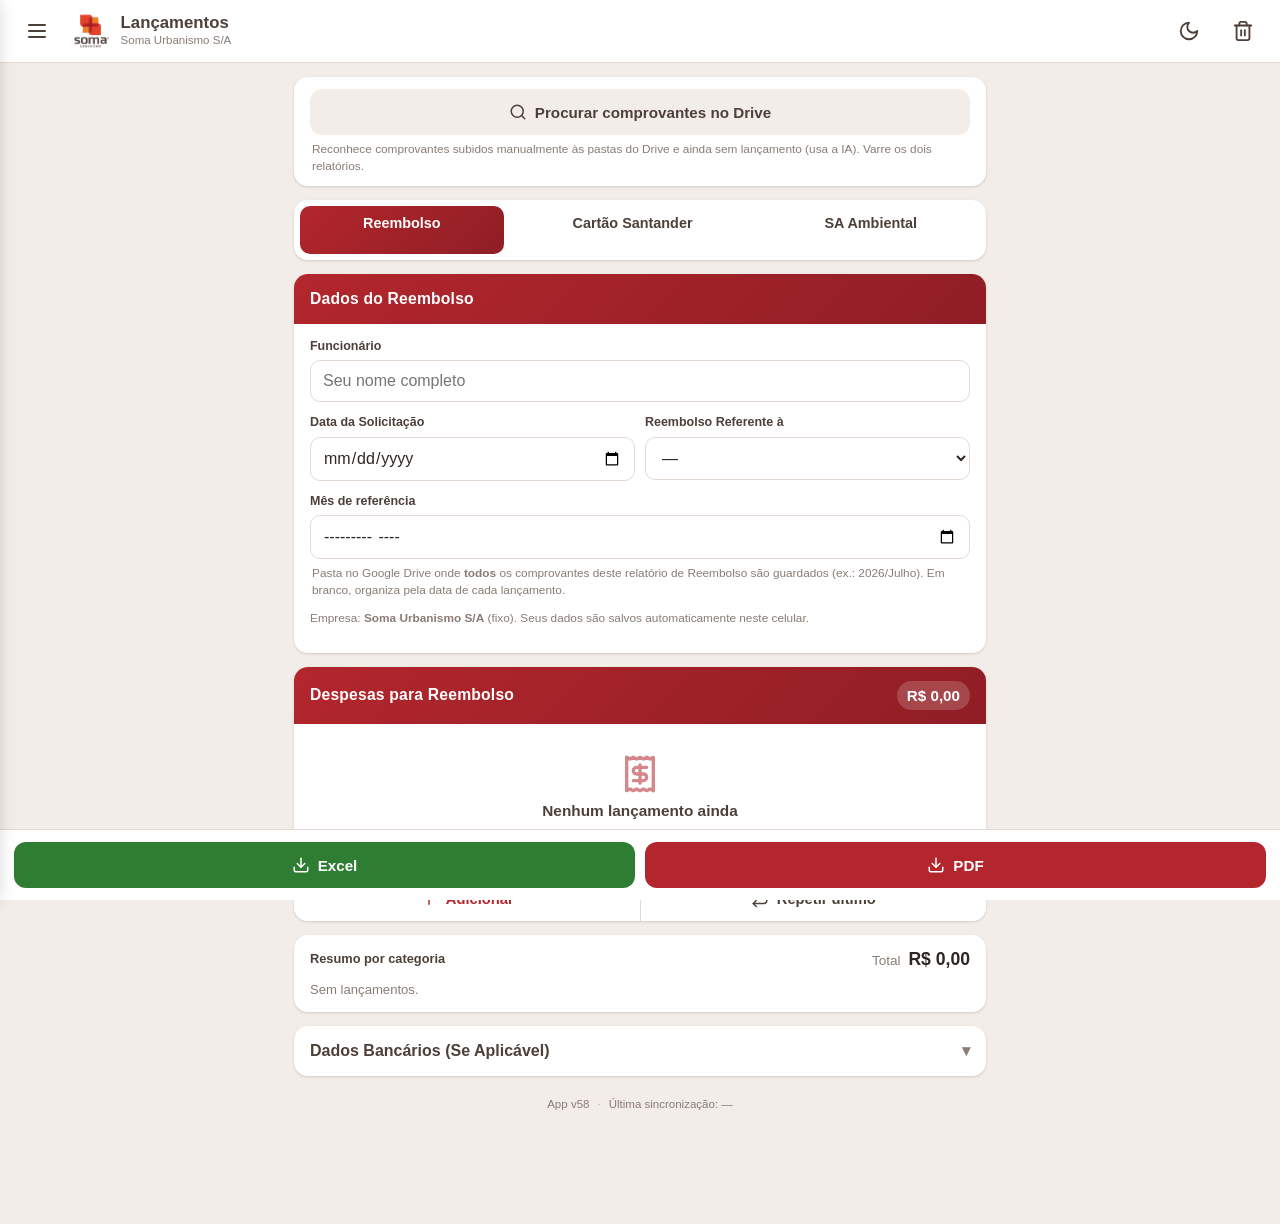
==== index.html @ d397355d "Drive: escolher a pasta de cada relatorio pelo Google Picker. Cache v58 Cada relatorio ganha um bota" ====
<!DOCTYPE html>
<html lang="pt-BR">
<head>
  <meta charset="UTF-8" />
  <meta name="viewport" content="width=device-width, initial-scale=1, viewport-fit=cover, maximum-scale=1" />
  <meta name="theme-color" content="#b3262d" />
  <meta name="apple-mobile-web-app-capable" content="yes" />
  <meta name="apple-mobile-web-app-status-bar-style" content="black-translucent" />
  <meta name="apple-mobile-web-app-title" content="Despesas" />
  <link rel="manifest" href="manifest.webmanifest" />
  <link rel="icon" href="icons/icon-192.png" />
  <link rel="apple-touch-icon" href="icons/icon-192.png" />
  <script>
    /* aplica o tema o quanto antes para evitar "flash" de tela clara */
    (function () {
      try {
        var p = localStorage.getItem('despesas-soma-theme-v1');
        var dark = p ? p === 'dark' : (window.matchMedia && matchMedia('(prefers-color-scheme: dark)').matches);
        document.documentElement.setAttribute('data-theme', dark ? 'dark' : 'light');
      } catch (e) {}
    })();
  </script>
  <link rel="stylesheet" href="styles.css" />
  <title>Lançamentos de Despesas — Soma</title>
</head>
<body>
  <!-- Menu lateral -->
  <div class="drawer-backdrop" id="drawer-backdrop"></div>
  <aside class="drawer" id="drawer" aria-label="Menu de navegação">
    <div class="drawer-head">
      <img src="assets/soma-logo.png" class="drawer-logo" alt="Soma Urbanismo" />
      <div class="drawer-greet">Olá,<br><b>Murilo Rosella</b></div>
    </div>
    <nav class="drawer-nav">
      <button class="nav-item active" data-view="lancamentos"><span class="nav-ic" data-icon="receipt" data-size="22"></span> Lançamentos</button>
      <button class="nav-item" data-view="relatorios"><span class="nav-ic" data-icon="calendar" data-size="22"></span> Relatórios mensais</button>
      <button class="nav-item" data-view="config"><span class="nav-ic" data-icon="settings" data-size="22"></span> Configurações</button>
    </nav>
    <div class="drawer-foot">Despesas para Reembolso<br><span id="ft-version2"></span></div>
  </aside>

  <header class="app-header">
    <button class="icon-btn menu-toggle" id="menu-toggle" title="Menu" aria-label="Abrir menu" data-icon="menu" data-size="24"></button>
    <img src="assets/soma-logo.png" alt="Soma Urbanismo" />
    <div>
      <div class="title" id="header-title">Lançamentos</div>
      <div class="sub">Soma Urbanismo S/A</div>
    </div>
    <div class="spacer"></div>
    <button class="icon-btn" id="theme-toggle" title="Tema claro/escuro" aria-label="Alternar tema"></button>
    <button class="icon-btn sync-ind" id="sync-ind" title="Sincronização" aria-label="Status de sincronização" style="display:none"></button>
    <button class="icon-btn" id="btn-new-month" title="Novo mês / arquivar" aria-label="Novo mês" data-icon="trash-2" data-size="22"></button>
  </header>

  <main>
    <!-- ===================== TELA: LANÇAMENTOS ===================== -->
    <section class="view" id="view-lancamentos">
      <!-- Comprovantes do Drive sem lançamento (revisar) -->
      <section class="card" id="pending-card" style="display:none">
        <div class="card-head"><h2>Lançamentos pendentes (Drive) <span class="exp-count" id="pending-count"></span></h2></div>
        <div class="card-body">
          <p class="hint" style="margin-top:0">Comprovantes encontrados na sua pasta do Drive que ainda não têm lançamento. Toque em <b>Preencher</b> para completar os dados.</p>
          <ul class="pending-list" id="pending-list"></ul>
        </div>
      </section>
      <!-- Ação global: varre as DUAS raízes do Drive -->
      <section class="card global-scan">
        <div class="card-body">
          <button class="btn btn-ghost" id="gd-scan-main" type="button" style="width:100%"><span class="bic" data-icon="search" data-size="18"></span> Procurar comprovantes no Drive</button>
          <p class="hint" style="margin:6px 2px 0">Reconhece comprovantes subidos manualmente às pastas do Drive e ainda sem lançamento (usa a IA). Varre os dois relatórios.</p>
        </div>
      </section>

      <!-- Seletor de relatório (abas) — uma por módulo (js/modules.js) -->
      <div class="report-tabs" role="tablist" aria-label="Relatório">
        <button class="rtab active" id="rtab-reembolso" data-tab="reembolso" role="tab" aria-selected="true">
          <span class="rtab-lbl">Reembolso</span><span class="rtab-badge" id="rtab-badge-reembolso"></span>
        </button>
        <button class="rtab" id="rtab-alelo" data-tab="alelo" role="tab" aria-selected="false">
          <span class="rtab-lbl">Cartão Santander</span><span class="rtab-badge" id="rtab-badge-alelo"></span>
        </button>
        <button class="rtab" id="rtab-sagestao" data-tab="sagestao" role="tab" aria-selected="false">
          <span class="rtab-lbl">SA Ambiental</span><span class="rtab-badge" id="rtab-badge-sagestao"></span>
        </button>
      </div>

      <!-- ===== Painel: REEMBOLSO (Soma Urbanismo S/A) ===== -->
      <div class="report-panel active" id="tab-reembolso" data-panel="reembolso" role="tabpanel">
        <section class="card mod-card">
          <div class="card-head"><h2>Dados do Reembolso</h2></div>
          <div class="card-body">
            <div class="field">
              <label for="funcionario-reembolso">Funcionário</label>
              <input type="text" id="funcionario-reembolso" placeholder="Seu nome completo" autocomplete="name" />
            </div>
            <div class="row2">
              <div class="field">
                <label for="dataSolicitacao-reembolso">Data da Solicitação</label>
                <input type="date" id="dataSolicitacao-reembolso" />
              </div>
              <div class="field">
                <label for="referente-reembolso">Reembolso Referente à</label>
                <select id="referente-reembolso">
                  <option value="">—</option>
                  <option>Cursos e Treinamentos</option>
                  <option>Demandas operacionais</option>
                </select>
              </div>
            </div>
            <div class="field">
              <label for="reportMonth-reembolso">Mês de referência</label>
              <input type="month" id="reportMonth-reembolso" />
              <p class="hint" style="margin:6px 2px 0">Pasta no Google Drive onde <b>todos</b> os comprovantes deste relatório de Reembolso são guardados (ex.: 2026/Julho). Em branco, organiza pela data de cada lançamento.</p>
            </div>
            <p class="hint">Empresa: <b>Soma Urbanismo S/A</b> (fixo). Seus dados são salvos automaticamente neste celular.</p>
          </div>
        </section>

        <section class="card">
          <div class="card-head">
            <h2>Despesas para Reembolso</h2>
            <span class="sum" id="sum-reembolso">R$ 0,00</span>
          </div>
          <ul class="entries" id="list-reembolso"></ul>
          <div class="add-row">
            <button class="add-btn" data-add="reembolso"><span class="bic" data-icon="plus" data-size="18"></span> Adicionar</button>
            <button class="add-btn repeat" data-repeat="reembolso"><span class="bic" data-icon="repeat" data-size="18"></span> Repetir último</button>
          </div>
        </section>

        <section class="card report-summary">
          <div class="card-body">
            <div class="rs-head"><span class="rs-title">Resumo por categoria</span><span class="rs-total">Total <b id="tot-reembolso">R$ 0,00</b></span></div>
            <div class="cat-summary" id="cat-summary-reembolso"></div>
          </div>
        </section>

        <details class="card" id="bank-card-reembolso">
          <summary>Dados Bancários (Se Aplicável) <span class="chev">▾</span></summary>
          <div class="card-body">
            <div class="field">
              <label for="bk-nome-reembolso">Nome</label>
              <input type="text" id="bk-nome-reembolso" autocomplete="name" />
            </div>
            <div class="row2">
              <div class="field">
                <label for="bk-cpf-reembolso">CPF</label>
                <input type="text" id="bk-cpf-reembolso" inputmode="numeric" />
              </div>
              <div class="field">
                <label for="bk-banco-reembolso">Banco</label>
                <input type="text" id="bk-banco-reembolso" />
              </div>
            </div>
            <div class="row2">
              <div class="field">
                <label for="bk-agencia-reembolso">Agência</label>
                <input type="text" id="bk-agencia-reembolso" inputmode="numeric" />
              </div>
              <div class="field">
                <label for="bk-conta-reembolso">Conta</label>
                <input type="text" id="bk-conta-reembolso" inputmode="numeric" />
              </div>
            </div>
            <div class="field">
              <label for="bk-pix-reembolso">Chave Pix</label>
              <input type="text" id="bk-pix-reembolso" />
            </div>
            <button class="btn btn-excel" id="bk-copy-reembolso" type="button">Copiar dados bancários</button>
            <p class="hint">Preencha caso haja despesas reembolsáveis (recebimento via conta/Pix).</p>
          </div>
        </details>
      </div>

      <!-- ===== Painel: CARTÃO SANTANDER ===== -->
      <div class="report-panel" id="tab-alelo" data-panel="alelo" role="tabpanel">
        <section class="card mod-card">
          <div class="card-head"><h2>Prestação de Contas — Cartão Santander</h2></div>
          <div class="card-body">
            <div class="ro-grid">
              <div class="ro-field"><span class="ro-label">Nome</span><span class="ro-val" id="sant-nome-alelo">—</span></div>
              <div class="ro-field"><span class="ro-label">Cargo</span><span class="ro-val" id="sant-cargo-alelo">—</span></div>
              <div class="ro-field"><span class="ro-label">Data de Entrega</span><span class="ro-val" id="sant-entrega-alelo">—</span></div>
            </div>
            <div class="row2" style="margin-top:10px">
              <div class="field">
                <label for="sant-periodo-inicio-alelo">Período Prestação — início</label>
                <input type="date" id="sant-periodo-inicio-alelo" />
              </div>
              <div class="field">
                <label for="sant-periodo-fim-alelo">Período Prestação — fim</label>
                <input type="date" id="sant-periodo-fim-alelo" />
              </div>
            </div>
            <p class="hint" style="margin:10px 2px 0">Nome e Cargo são fixos; Data de Entrega é preenchida automaticamente. Escolha o início e o fim do Período de Prestação.</p>
            <div class="field" style="margin-top:10px">
              <label for="reportMonth-alelo">Mês de referência</label>
              <input type="month" id="reportMonth-alelo" />
              <p class="hint" style="margin:6px 2px 0">Pasta no Google Drive onde <b>todos</b> os comprovantes do Cartão Santander são guardados. Em branco, organiza pela data de cada lançamento.</p>
            </div>
          </div>
        </section>

        <section class="card">
          <div class="card-head">
            <h2>Despesas Cartão Santander - Soma</h2>
            <span class="sum" id="sum-alelo">R$ 0,00</span>
          </div>
          <ul class="entries" id="list-alelo"></ul>
          <div class="add-row">
            <button class="add-btn" data-add="alelo"><span class="bic" data-icon="plus" data-size="18"></span> Adicionar</button>
            <button class="add-btn repeat" data-repeat="alelo"><span class="bic" data-icon="repeat" data-size="18"></span> Repetir último</button>
          </div>
        </section>

        <section class="card report-summary">
          <div class="card-body">
            <div class="rs-head"><span class="rs-title">Resumo por categoria</span><span class="rs-total">Total <b id="tot-alelo">R$ 0,00</b></span></div>
            <div class="cat-summary" id="cat-summary-alelo"></div>
          </div>
        </section>
      </div>

      <!-- ===== Painel: SA AMBIENTAL (SA Gestão de Serviços Especializados S/A) ===== -->
      <div class="report-panel" id="tab-sagestao" data-panel="sagestao" role="tabpanel">
        <section class="card mod-card">
          <div class="card-head"><h2>Dados do Reembolso — SA Ambiental</h2></div>
          <div class="card-body">
            <div class="field">
              <label for="funcionario-sagestao">Funcionário</label>
              <input type="text" id="funcionario-sagestao" placeholder="Seu nome completo" autocomplete="name" />
            </div>
            <div class="row2">
              <div class="field">
                <label for="dataSolicitacao-sagestao">Data da Solicitação</label>
                <input type="date" id="dataSolicitacao-sagestao" />
              </div>
              <div class="field">
                <label for="referente-sagestao">Reembolso Referente à</label>
                <select id="referente-sagestao">
                  <option value="">—</option>
                  <option>Cursos e Treinamentos</option>
                  <option>Demandas operacionais</option>
                </select>
              </div>
            </div>
            <div class="field">
              <label for="reportMonth-sagestao">Mês de referência</label>
              <input type="month" id="reportMonth-sagestao" />
              <p class="hint" style="margin:6px 2px 0">Pasta no Google Drive onde <b>todos</b> os comprovantes da SA Ambiental são guardados (pasta separada das outras). Em branco, organiza pela data de cada lançamento.</p>
            </div>
            <p class="hint">Empresa: <b>SA Gestão de Serviços Especializados S/A</b> (fixo).</p>
          </div>
        </section>

        <section class="card">
          <div class="card-head">
            <h2>Despesas SA Ambiental</h2>
            <span class="sum" id="sum-sagestao">R$ 0,00</span>
          </div>
          <ul class="entries" id="list-sagestao"></ul>
          <div class="add-row">
            <button class="add-btn" data-add="sagestao"><span class="bic" data-icon="plus" data-size="18"></span> Adicionar</button>
            <button class="add-btn repeat" data-repeat="sagestao"><span class="bic" data-icon="repeat" data-size="18"></span> Repetir último</button>
          </div>
        </section>

        <section class="card report-summary">
          <div class="card-body">
            <div class="rs-head"><span class="rs-title">Resumo por categoria</span><span class="rs-total">Total <b id="tot-sagestao">R$ 0,00</b></span></div>
            <div class="cat-summary" id="cat-summary-sagestao"></div>
          </div>
        </section>

        <details class="card" id="bank-card-sagestao">
          <summary>Dados Bancários (Se Aplicável) <span class="chev">▾</span></summary>
          <div class="card-body">
            <div class="field">
              <label for="bk-nome-sagestao">Nome</label>
              <input type="text" id="bk-nome-sagestao" autocomplete="name" />
            </div>
            <div class="row2">
              <div class="field">
                <label for="bk-cpf-sagestao">CPF</label>
                <input type="text" id="bk-cpf-sagestao" inputmode="numeric" />
              </div>
              <div class="field">
                <label for="bk-banco-sagestao">Banco</label>
                <input type="text" id="bk-banco-sagestao" />
              </div>
            </div>
            <div class="row2">
              <div class="field">
                <label for="bk-agencia-sagestao">Agência</label>
                <input type="text" id="bk-agencia-sagestao" inputmode="numeric" />
              </div>
              <div class="field">
                <label for="bk-conta-sagestao">Conta</label>
                <input type="text" id="bk-conta-sagestao" inputmode="numeric" />
              </div>
            </div>
            <div class="field">
              <label for="bk-pix-sagestao">Chave Pix</label>
              <input type="text" id="bk-pix-sagestao" />
            </div>
            <button class="btn btn-excel" id="bk-copy-sagestao" type="button">Copiar dados bancários</button>
            <p class="hint">Preencha caso haja despesas reembolsáveis (recebimento via conta/Pix).</p>
          </div>
        </details>
      </div>
    </section>

    <!-- ===================== TELA: RELATÓRIOS MENSAIS ===================== -->
    <section class="view" id="view-relatorios" hidden>
      <h2 class="view-title">Relatórios mensais</h2>
      <p class="hint" style="margin:0 4px 14px">Meses arquivados ao iniciar um novo mês. Navegue por ano,
        reabra para editar ou reexporte o relatório (Excel/PDF).</p>

      <!-- Seletor por tipo de relatório (classes próprias .htab/.hist-panel) -->
      <div class="report-tabs" role="tablist" aria-label="Tipo de relatório">
        <button class="htab active" data-htab="reembolso" role="tab" aria-selected="true">Reembolso</button>
        <button class="htab" data-htab="alelo" role="tab" aria-selected="false">Cartão Santander</button>
        <button class="htab" data-htab="sagestao" role="tab" aria-selected="false">SA Ambiental</button>
      </div>

      <div class="hist-panel active" id="hist-tab-reembolso" data-hpanel="reembolso" role="tabpanel">
        <p class="empty-list" id="reports-empty-reembolso">Nenhum relatório de reembolso arquivado ainda.</p>
        <div id="reports-tree-reembolso"></div>
      </div>
      <div class="hist-panel" id="hist-tab-alelo" data-hpanel="alelo" role="tabpanel">
        <p class="empty-list" id="reports-empty-alelo">Nenhum relatório do Cartão Santander arquivado ainda.</p>
        <div id="reports-tree-alelo"></div>
      </div>
      <div class="hist-panel" id="hist-tab-sagestao" data-hpanel="sagestao" role="tabpanel">
        <p class="empty-list" id="reports-empty-sagestao">Nenhum relatório da SA Ambiental arquivado ainda.</p>
        <div id="reports-tree-sagestao"></div>
      </div>
    </section>

    <!-- ===================== TELA: CONFIGURAÇÕES ===================== -->
    <section class="view" id="view-config" hidden>
      <h2 class="view-title">Configurações</h2>

      <!-- Sincronização -->
      <section class="card">
        <div class="card-head"><h2>Sincronização entre dispositivos</h2></div>
        <div class="card-body">
          <p class="hint" style="margin-top:0">
            Sincroniza seus lançamentos com um repositório <b>privado</b> no GitHub,
            para abrir os mesmos dados no celular e no computador.
          </p>
          <div class="field">
            <label for="sy-repo">Repositório privado (usuário/repo)</label>
            <input type="text" id="sy-repo" placeholder="Ex.: MRosella/Despesas-Soma-Dados" autocapitalize="off" autocomplete="off" spellcheck="false" />
          </div>
          <div class="field">
            <label for="sy-token">Token de acesso (fine-grained)</label>
            <input type="password" id="sy-token" placeholder="github_pat_..." autocomplete="off" />
            <p class="hint">O token fica salvo apenas neste aparelho. Use um token
              fine-grained com permissão de <b>Contents: Read and write</b> só nesse repositório.</p>
          </div>
          <div class="sync-actions">
            <button class="btn btn-ghost" id="sy-test" type="button">Conectar</button>
            <button class="btn btn-excel" id="sy-now" type="button">Sincronizar agora</button>
          </div>
          <p class="sync-status" id="sy-status">Não configurado.</p>
          <button class="btn btn-danger-text" id="sy-clear" type="button" style="padding:8px 0">Desconectar / apagar token deste aparelho</button>
        </div>
      </section>

      <!-- Segurança (bloqueio) -->
      <section class="card">
        <div class="card-head"><h2>Bloqueio do app</h2></div>
        <div class="card-body">
          <p class="hint" style="margin-top:0">Protege seus dados (CPF, conta, token) caso o aparelho
            seja perdido. Pede autenticação ao abrir o app.</p>
          <button class="btn btn-ghost" id="sec-bio" type="button" style="width:100%">Ativar biometria</button>
          <div class="field" style="margin-top:12px">
            <label for="sec-pin">PIN (4 a 12 dígitos) — opcional / alternativa</label>
            <div class="sync-actions">
              <input type="password" id="sec-pin" inputmode="numeric" maxlength="12" placeholder="Defina um PIN" autocomplete="off" />
              <button class="btn btn-excel" id="sec-pin-set" type="button">Salvar PIN</button>
            </div>
          </div>
          <p class="sync-status" id="sec-status">Bloqueio desativado.</p>
        </div>
      </section>

      <!-- Comprovantes (Google Drive) -->
      <section class="card">
        <div class="card-head"><h2>Comprovantes (Google Drive)</h2></div>
        <div class="card-body">
          <p class="hint" style="margin-top:0">Anexe a foto do cupom em cada lançamento. As imagens são
            guardadas no <b>seu</b> Google Drive, em uma pasta <b>separada por relatório</b>
            (“Comprovantes - Despesas Soma”, “Comprovantes Cartao Santander - Despesas Soma” e
            “Comprovantes - SA Ambiental”), que você pode mover para onde quiser. Elas entram como
            páginas finais do PDF.</p>
          <div class="field">
            <label for="gd-client">Client ID do Google (OAuth)</label>
            <input type="text" id="gd-client" placeholder="...apps.googleusercontent.com" autocapitalize="off" autocomplete="off" spellcheck="false" />
            <p class="hint">Crie no Google Cloud (tipo “Aplicativo da Web”, origem
              <b>https://mrosella.github.io</b>). Funciona só no site publicado (HTTPS).</p>
          </div>
          <div class="field">
            <label for="gd-worker">URL do renovador de sessão (Cloudflare Worker, opcional)</label>
            <input type="url" id="gd-worker" placeholder="https://....workers.dev" autocapitalize="off" autocomplete="off" spellcheck="false" />
            <p class="hint">Preenchendo, a conexão com o Google passa a durar indefinidamente (não pede
              login de novo a cada ~1h/dia). Sem isso, o app funciona igual, mas pode pedir login com mais
              frequência.</p>
          </div>
          <div class="sync-actions">
            <button class="btn btn-excel" id="gd-connect" type="button">Conectar Google</button>
          </div>
          <button class="btn btn-ghost" id="gd-flush" type="button" style="display:none; width:100%; margin-top:8px">Enviar comprovantes pendentes</button>

          <div class="field">
            <label for="gd-apikey">Chave de API do Google (para o seletor de pastas)</label>
            <input type="password" id="gd-apikey" placeholder="AIza..." autocapitalize="off" autocomplete="off" spellcheck="false" />
          </div>
          <div class="field">
            <label for="gd-appid">Número do projeto (Google Cloud)</label>
            <input type="text" id="gd-appid" placeholder="Ex.: 123456789012" inputmode="numeric" autocomplete="off" spellcheck="false" />
            <p class="hint">No <b>mesmo</b> projeto do Client ID: “APIs e serviços → Credenciais → Criar chave de API”
              (ative a <b>Google Picker API</b>) e o número do projeto fica no painel inicial. Servem só para abrir o
              seletor de pastas — a permissão do app continua restrita ao que ele cria e ao que você escolher.</p>
          </div>

          <div class="gd-folders-box">
            <div class="gd-folders-title">Pastas dos relatórios</div>
            <div id="gd-folders"></div>
            <button class="btn btn-ghost" id="gd-folders-make" type="button" style="width:100%; margin-top:8px">Criar as pastas que faltam</button>
            <p class="hint" style="margin:6px 2px 0">Cada relatório grava numa pasta própria. Use <b>Escolher pasta</b>
              para apontar o relatório a qualquer pasta já existente do seu Drive — a partir daí os comprovantes vão
              para lá, em subpastas <b>Ano/Mês</b>. Sem escolher, o app cria a pasta padrão na raiz do Drive (e você
              pode movê-la depois: o app guarda o identificador, não o caminho).</p>
          </div>
          <p class="hint" style="margin:6px 2px 0">O botão <b>Procurar comprovantes no Drive</b> fica na tela de Lançamentos. Ele reconhece arquivos subidos manualmente à pasta (pede permissão de <b>leitura</b> na 1ª vez e usa a IA).</p>
          <p class="sync-status" id="gd-status">Não configurado.</p>
          <button class="btn btn-danger-text" id="gd-clear" type="button" style="padding:8px 0">Desconectar Google deste aparelho</button>
        </div>
      </section>

      <!-- Leitura de comprovante (IA / Gemini) -->
      <section class="card">
        <div class="card-head"><h2>Leitura de comprovante (IA)</h2></div>
        <div class="card-body">
          <p class="hint" style="margin-top:0">Ao anexar a foto do cupom/NF, o app lê a nota e preenche
            automaticamente <b>valor, data, categoria e descrição</b>, além de nomear o arquivo no Drive como
            <b>NF nº data</b>. Usa a API <b>Google Gemini</b> com uma chave sua (do Google AI Studio), guardada
            só neste aparelho. Há camada gratuita; acima dela o custo é de centavos por foto.</p>
          <label class="ai-toggle" style="display:flex;align-items:center;gap:8px;margin-bottom:10px">
            <input type="checkbox" id="ai-enabled" /> <span>Ler o comprovante automaticamente ao anexar</span>
          </label>
          <div class="field">
            <label for="ai-key">Chave da API Gemini</label>
            <input type="password" id="ai-key" placeholder="AIza..." autocapitalize="off" autocomplete="off" spellcheck="false" />
            <p class="hint">Gere em <b>aistudio.google.com</b> → “Get API key”. Funciona só no site publicado (HTTPS).</p>
          </div>
          <p class="sync-status" id="ai-status">Não configurado.</p>
          <button class="btn btn-danger-text" id="ai-clear" type="button" style="padding:8px 0">Remover chave deste aparelho</button>
        </div>
      </section>

      <!-- Categorias e limites -->
      <section class="card">
        <div class="card-head"><h2>Categorias e limites</h2></div>
        <div class="card-body">
          <p class="hint" style="margin-top:0">Edite as categorias de despesa e o teto de reembolso de cada uma
            (deixe vazio/0 para sem limite). Vale para o seletor de lançamentos, os avisos de limite, o rodapé do
            PDF e a leitura automática do comprovante. Renomear uma categoria não altera lançamentos já salvos.</p>
          <div id="cat-list"></div>
          <div class="sync-actions">
            <button class="btn btn-ghost" id="cat-add" type="button">Adicionar categoria</button>
            <button class="btn btn-excel" id="cat-save" type="button">Salvar categorias</button>
          </div>
          <p class="sync-status" id="cat-status"></p>
          <button class="btn btn-danger-text" id="cat-reset" type="button" style="padding:8px 0">Restaurar padrão</button>
        </div>
      </section>

      <!-- Backup / Restauração -->
      <section class="card">
        <div class="card-head"><h2>Backup / Restaurar</h2></div>
        <div class="card-body">
          <p class="hint" style="margin-top:0">Salva um arquivo <b>.json</b> com todos os dados (atuais e
            histórico) como rede de segurança, independente da nuvem. Se a sincronização estiver
            configurada, também grava uma cópia versionada no Git.</p>
          <div class="sync-actions">
            <button class="btn btn-ghost" id="bk-export" type="button">Exportar backup</button>
            <button class="btn btn-excel" id="bk-import-btn" type="button">Importar backup</button>
          </div>
          <input type="file" id="bk-import" accept="application/json,.json" style="display:none" />
          <p class="sync-status" id="bk-status"></p>
        </div>
      </section>
    </section>

    <footer class="app-footer">
      <span id="ft-version">App</span>
      <span class="ft-sep">·</span>
      <span id="ft-lastsync">Última sincronização: —</span>
    </footer>
  </main>

  <!-- Barra de ações (somente na tela de Lançamentos) -->
  <div class="action-bar" id="action-bar">
    <button class="btn btn-excel" id="btn-excel"><span class="bic" data-icon="download" data-size="18"></span> Excel</button>
    <button class="btn btn-pdf" id="btn-pdf"><span class="bic" data-icon="download" data-size="18"></span> PDF</button>
  </div>

  <!-- Modal de lançamento -->
  <div class="modal-backdrop" id="modal">
    <div class="modal" role="dialog" aria-modal="true">
      <h3 id="modal-title">Novo lançamento</h3>
      <input type="hidden" id="m-tabela" />
      <input type="hidden" id="m-id" />
      <div class="field">
        <label for="m-data">Data da compra</label>
        <input type="date" id="m-data" />
      </div>
      <div class="field">
        <label for="m-descricao">Descrição</label>
        <input type="text" id="m-descricao" placeholder="Ex.: Almoço com cliente" />
      </div>
      <div class="field" id="m-estabelecimento-field" style="display:none">
        <label for="m-estabelecimento">Estabelecimento</label>
        <input type="text" id="m-estabelecimento" placeholder="Nome da loja/estabelecimento" />
      </div>
      <div class="field" id="m-justificativa-field" style="display:none">
        <label for="m-justificativa">Justificativa / Finalidade</label>
        <input type="text" id="m-justificativa" placeholder="Finalidade desta despesa" />
      </div>
      <div class="field">
        <label for="m-categoria">Categoria</label>
        <select id="m-categoria">
          <option value="">Selecione…</option>
        </select>
        <p class="hint" id="m-cat-hint"></p>
      </div>
      <div class="field">
        <label for="m-valor">Valor (R$)</label>
        <input type="text" id="m-valor" inputmode="decimal" placeholder="0,00" />
      </div>
      <div class="field">
        <label>Comprovante (Google Drive)</label>
        <input type="file" id="m-foto-file" accept="image/*" capture="environment" style="display:none" />
        <input type="file" id="m-foto-import" accept="image/*,application/pdf" style="display:none" />
        <div class="foto-attach-row" style="display:flex; gap:8px; flex-wrap:wrap">
          <button type="button" class="btn btn-ghost foto-attach" id="m-foto-attach" style="flex:1"><span class="bic" data-icon="camera" data-size="18"></span> Tirar foto</button>
          <button type="button" class="btn btn-ghost foto-attach" id="m-foto-importbtn" style="flex:1"><span class="bic" data-icon="paperclip" data-size="18"></span> Importar arquivo</button>
        </div>
        <div class="foto-preview" id="m-foto-preview" style="display:none">
          <img id="m-foto-thumb" alt="Comprovante" style="display:none" />
          <div class="foto-info">
            <span id="m-foto-label">Comprovante anexado</span>
            <div class="foto-actions">
              <button type="button" class="hist-btn" id="m-foto-view">Ver</button>
              <button type="button" class="hist-btn" id="m-foto-change">Trocar</button>
              <button type="button" class="hist-btn danger" id="m-foto-remove">Remover</button>
            </div>
          </div>
        </div>
      </div>
      <div class="modal-actions">
        <button class="btn btn-danger-text" id="m-delete" style="display:none">Excluir</button>
        <button class="btn btn-ghost" id="m-duplicate" style="display:none">Duplicar</button>
        <button class="btn btn-ghost" id="m-cancel">Cancelar</button>
        <button class="btn btn-excel" id="m-save">Salvar</button>
      </div>
    </div>
  </div>

  <!-- Modal: escolher o que exportar -->
  <div class="modal-backdrop" id="export-modal">
    <div class="modal" role="dialog" aria-modal="true">
      <h3 id="export-title">Exportar</h3>
      <p class="hint" style="margin-top:0">Selecione o que incluir no arquivo:</p>
      <div id="exp-options"></div>
      <p class="hint" id="exp-hint" style="margin:6px 2px 0"></p>
      <p class="hint" id="exp-periodo" style="margin:6px 2px 0; display:none"></p>
      <label class="exp-opt" id="exp-anexos-row" style="display:none">
        <input type="checkbox" id="exp-anexos" checked />
        <span>Incluir comprovantes anexados no PDF</span>
      </label>
      <div class="modal-actions">
        <button class="btn btn-ghost" id="exp-cancel">Cancelar</button>
        <button class="btn btn-excel" id="exp-confirm">Exportar</button>
      </div>
    </div>
  </div>

  <div id="print-root"></div>
  <div class="toast" id="toast"></div>

  <script src="lib/fflate.min.js"></script>
  <script src="lib/html2canvas.min.js"></script>
  <script src="lib/jspdf.umd.min.js"></script>
  <!-- app.js foi dividido em módulos por área (ver CLAUDE.md). Scripts clássicos: compartilham
       o escopo global, então a ordem importa só para core.js (executa loadState no topo). -->
  <script src="js/modules.js"></script>
  <script src="js/core.js"></script>
  <script src="js/render.js"></script>
  <script src="js/modal.js"></script>
  <script src="js/excel.js"></script>
  <script src="js/pdf.js"></script>
  <script src="js/sync.js"></script>
  <script src="js/lock.js"></script>
  <script src="js/ui.js"></script>
  <script src="js/ocr.js"></script>
  <script src="js/idb.js"></script>
  <script src="js/drive-core.js"></script>
  <script src="js/drive-scan.js"></script>
  <script src="js/main.js"></script>
</body>
</html>
---- styles.css ----
:root {
  --red: #b3262d;
  --red-dark: #8f1e24;
  --brown: #4e3f39;
  --orange: #f18a1e;
  --bg: #f3ede9;
  --card: #ffffff;
  --line: #e3d9d2;
  --text: #2e2622;
  --muted: #8a7c74;
  --input-bg: #ffffff;
  --ok: #2e7d32;
  --shadow: 0 1px 3px rgba(78, 63, 57, 0.12), 0 1px 2px rgba(78, 63, 57, 0.08);
  --radius: 14px;
}

/* Modo escuro (OLED-friendly). O relatório/PDF (#print-root) tem cores próprias
   e permanece claro de propósito. */
:root[data-theme="dark"] {
  --brown: #e7dcd5;        /* usado como cor de TEXTO -> claro no escuro */
  --bg: #100d0b;
  --card: #201a17;
  --line: #3a302a;
  --text: #f1e9e3;
  --muted: #c2b7ae;
  --input-bg: #2a2320;
  --ok: #5cba60;
  --shadow: 0 1px 3px rgba(0, 0, 0, 0.55), 0 1px 2px rgba(0, 0, 0, 0.4);
}

* { box-sizing: border-box; -webkit-tap-highlight-color: transparent; }

html, body {
  margin: 0;
  padding: 0;
  background: var(--bg);
  color: var(--text);
  font-family: -apple-system, BlinkMacSystemFont, "Segoe UI", Roboto, Arial, sans-serif;
  font-size: 16px;
  line-height: 1.4;
}

body { padding-bottom: 96px; }

/* ---------- Header ---------- */
.app-header {
  position: sticky;
  top: 0;
  z-index: 20;
  background: var(--card);
  border-bottom: 1px solid var(--line);
  padding: 10px 16px;
  display: flex;
  align-items: center;
  gap: 12px;
  padding-top: max(10px, env(safe-area-inset-top));
}
.app-header img { height: 38px; width: auto; }
.app-header .title { font-weight: 700; color: var(--brown); font-size: 1.05rem; line-height: 1.1; }
.app-header .sub { font-size: 0.72rem; color: var(--muted); }
.app-header .spacer { flex: 1; }
.icon-btn {
  border: none; background: transparent; color: var(--brown);
  font-size: 1.4rem; padding: 8px; border-radius: 10px; cursor: pointer;
}
.icon-btn:active { background: var(--bg); }
.menu-toggle { font-size: 1.5rem; margin-right: 2px; }

/* ---------- Menu lateral (drawer) ---------- */
.drawer {
  position: fixed; top: 0; left: 0; bottom: 0; z-index: 50;
  width: 286px; max-width: 84vw;
  background: var(--card);
  display: flex; flex-direction: column;
  transform: translateX(-102%);
  transition: transform .25s ease;
  box-shadow: 2px 0 18px rgba(0, 0, 0, .22);
  padding-top: env(safe-area-inset-top);
  overflow-y: auto;
}
.drawer.open { transform: translateX(0); }
.drawer-backdrop {
  position: fixed; inset: 0; z-index: 45;
  background: rgba(46, 38, 34, .5);
  opacity: 0; pointer-events: none; transition: opacity .25s;
}
.drawer-backdrop.show { opacity: 1; pointer-events: auto; }
.drawer-head {
  display: flex; align-items: center; gap: 12px;
  padding: 20px 18px 16px; border-bottom: 1px solid var(--line);
}
.drawer-logo { height: 42px; width: auto; }
.drawer-greet { font-size: .9rem; color: var(--text); line-height: 1.25; }
.drawer-greet b { color: var(--brown); }
.drawer-nav { padding: 12px 10px; display: flex; flex-direction: column; gap: 4px; flex: 1; }
.nav-item {
  display: flex; align-items: center; gap: 12px; width: 100%;
  border: none; background: transparent; color: var(--text);
  font-size: .98rem; font-weight: 600; font-family: inherit;
  padding: 13px 14px; border-radius: 12px; cursor: pointer; text-align: left;
}
.nav-item:active { background: var(--bg); }
.nav-item.active { background: linear-gradient(135deg, var(--red), var(--red-dark)); color: #fff; }
.nav-ic { font-size: 1.2rem; width: 26px; text-align: center; }
.drawer-foot { padding: 14px 18px; font-size: .72rem; color: var(--muted); border-top: 1px solid var(--line); line-height: 1.5; }

/* ---------- Telas ---------- */
.view[hidden] { display: none; }
.view-title { color: var(--brown); font-size: 1.2rem; font-weight: 800; margin: 4px 4px 10px; }

/* ---------- Relatórios por ano ---------- */
.rep-year { margin-bottom: 12px; }
.rep-year > summary {
  list-style: none; cursor: pointer; padding: 14px 16px;
  display: flex; align-items: center; justify-content: space-between;
  font-weight: 800; color: var(--brown);
}
.rep-year > summary::-webkit-details-marker { display: none; }
.rep-year-lbl { font-size: 1.05rem; }
.rep-year-meta { font-size: .76rem; color: var(--muted); font-weight: 600; }
.rep-year .hist-list { padding: 0 16px 12px; }

/* ---------- Ícones SVG ---------- */
svg { display: inline-block; vertical-align: middle; }
.icon-btn { display: inline-flex; align-items: center; justify-content: center; min-width: 42px; min-height: 42px; }
.nav-ic { display: inline-flex; align-items: center; justify-content: center; }
.bic { display: inline-flex; align-items: center; line-height: 0; }

/* ---------- Ações rápidas no item ---------- */
.entry { position: relative; }
.e-quick { display: flex; gap: 2px; flex: 0 0 auto; }
.qbtn {
  border: none; background: transparent; color: var(--muted);
  padding: 8px; border-radius: 9px; cursor: pointer;
  display: inline-flex; align-items: center; justify-content: center;
  min-width: 40px; min-height: 40px;
}
.qbtn:active { background: var(--bg); }
.qbtn.danger { color: var(--red); }
.entry.over-limit { box-shadow: inset 3px 0 0 var(--red); }
.entry.over-limit .e-val { color: var(--red); }

/* ---------- Tela vazia acolhedora ---------- */
.empty-state {
  display: flex; flex-direction: column; align-items: center; gap: 6px;
  padding: 30px 16px; text-align: center; color: var(--muted);
}
.empty-ic { color: var(--red); opacity: .55; }
.empty-title { font-weight: 700; color: var(--brown); font-size: .96rem; }
.empty-sub { font-size: .82rem; }

/* ---------- Microinterações ---------- */
@keyframes viewIn { from { opacity: 0; transform: translateY(8px); } to { opacity: 1; transform: none; } }
.view:not([hidden]) { animation: viewIn .22s ease; }
@keyframes entryIn { from { opacity: 0; transform: translateX(-10px); } to { opacity: 1; transform: none; } }
@keyframes entryHi { 0% { background: rgba(241,138,30,.20); } 100% { background: transparent; } }
.entry.added { animation: entryIn .3s ease, entryHi 1.1s ease; }
.card { transition: box-shadow .2s; }

/* ---------- Acessibilidade ---------- */
:focus-visible { outline: 2px solid var(--orange); outline-offset: 2px; }
.hist-btn { min-height: 38px; }
@media (prefers-reduced-motion: reduce) {
  *, .view:not([hidden]), .entry.added { animation: none !important; transition: none !important; }
}

/* ---------- Layout ---------- */
main { padding: 14px; max-width: 720px; margin: 0 auto; }

.card {
  background: var(--card);
  border-radius: var(--radius);
  box-shadow: var(--shadow);
  margin-bottom: 14px;
  overflow: hidden;
}
.card-head {
  display: flex; align-items: center; justify-content: space-between;
  padding: 14px 16px;
  background: linear-gradient(135deg, var(--red), var(--red-dark));
  color: #fff;
}
.card-head h2 { margin: 0; font-size: 0.98rem; font-weight: 700; letter-spacing: .2px; }
.card-head .sum { font-size: 0.95rem; font-weight: 700; background: rgba(255,255,255,.18); padding: 4px 10px; border-radius: 20px; }
.card-body { padding: 14px 16px; }

.section-note { font-size: .78rem; color: var(--muted); padding: 0 16px 12px; }

/* ---------- Form fields ---------- */
.field { margin-bottom: 12px; }
.field:last-child { margin-bottom: 0; }
label { display: block; font-size: .78rem; color: var(--brown); font-weight: 600; margin-bottom: 5px; }
input, select, textarea {
  width: 100%;
  padding: 11px 12px;
  border: 1px solid var(--line);
  border-radius: 10px;
  font-size: 16px;
  background: var(--input-bg);
  color: var(--text);
  font-family: inherit;
}
input:focus, select:focus, textarea:focus { outline: 2px solid var(--orange); border-color: var(--orange); }
.row2 { display: grid; grid-template-columns: 1fr 1fr; gap: 10px; }

/* ---------- Entry list ---------- */
.entries { list-style: none; margin: 0; padding: 0; }
.entry {
  display: flex; align-items: center; gap: 10px;
  padding: 12px 16px;
  border-top: 1px solid var(--line);
  cursor: pointer;
}
.entry:active { background: var(--bg); }
.entry .e-main { flex: 1; min-width: 0; }
.entry .e-desc { font-weight: 600; white-space: nowrap; overflow: hidden; text-overflow: ellipsis; }
.entry .e-meta { font-size: .76rem; color: var(--muted); margin-top: 2px; }
.entry .e-val { font-weight: 700; color: var(--brown); white-space: nowrap; }
.entry .cat-tag {
  display: inline-flex; align-items: center; gap: 5px; font-size: .68rem; padding: 1px 8px 1px 2px; border-radius: 11px;
  background: #f5e9dc; color: #a35a10; margin-right: 6px;
}
.entry .cat-tag .ct-ic {
  display: inline-flex; align-items: center; justify-content: center; width: 18px; height: 18px;
  border-radius: 50%; background: var(--brown); color: #fff; flex: 0 0 auto;
}
.empty-list { padding: 18px 16px; color: var(--muted); font-size: .85rem; text-align: center; }

.add-btn {
  display: flex; align-items: center; justify-content: center; gap: 8px;
  width: 100%; padding: 13px;
  border: 1px dashed var(--red); color: var(--red);
  background: var(--card); border-radius: 0; font-weight: 700; font-size: .92rem;
  cursor: pointer; border-left: none; border-right: none; border-bottom: none;
}
.add-btn:active { background: #fdf3f3; }
.add-row { display: flex; }
.add-row .add-btn { flex: 1; }
.add-row .add-btn.repeat { border-left: 1px solid var(--line); color: var(--brown); }

/* ---------- Histórico de meses ---------- */
.hist-list { list-style: none; margin: 0; padding: 0; }
.hist-item {
  display: flex; align-items: center; gap: 8px; flex-wrap: wrap;
  padding: 10px 0; border-top: 1px solid var(--line);
}
.hist-item:first-child { border-top: none; }
.hist-main { flex: 1; min-width: 140px; }
.hist-label { font-weight: 700; color: var(--brown); }
.hist-meta { font-size: .76rem; color: var(--muted); margin-top: 2px; }
.hist-actions { display: flex; gap: 6px; flex-wrap: wrap; }
.hist-btn {
  border: 1px solid var(--line); background: var(--card); color: var(--brown);
  border-radius: 8px; padding: 6px 10px; font-size: .76rem; font-weight: 600; cursor: pointer;
}
.hist-btn:active { background: var(--bg); }
.hist-btn.danger { color: var(--red); border-color: #e7c3c3; }

/* Lançamentos pendentes do Drive */
.pending-list { list-style: none; margin: 0; padding: 0; }
.pending-item {
  display: flex; align-items: center; gap: 8px; flex-wrap: wrap;
  padding: 10px 0; border-top: 1px solid var(--line);
}
.pending-item:first-child { border-top: none; }
.pending-info { flex: 1; min-width: 150px; }
.pending-info b { color: var(--brown); word-break: break-word; }
.pending-info span { display: block; font-size: .76rem; color: var(--muted); margin-top: 2px; }
.pending-actions { display: flex; gap: 6px; flex-wrap: wrap; }

/* ---------- Tela de bloqueio ---------- */
body.locked { overflow: hidden; }
.lock-screen {
  position: fixed; inset: 0; z-index: 100;
  background: linear-gradient(160deg, var(--red), var(--red-dark));
  display: flex; align-items: center; justify-content: center; padding: 24px;
}
.lock-screen .lock-card {
  background: var(--card); border-radius: 18px; padding: 28px 22px;
  max-width: 340px; width: 100%; text-align: center; box-shadow: var(--shadow);
}
.lock-screen .lock-logo { height: 54px; margin-bottom: 8px; }
.lock-screen h3 { margin: 4px 0 6px; color: var(--brown); }
.lock-screen p { margin: 0 0 16px; font-size: .9rem; color: var(--muted); }
.lock-screen .btn { width: 100%; margin-bottom: 10px; }
.lock-screen .lock-pin { display: flex; gap: 8px; }
.lock-screen .lock-pin input { flex: 1; }
.lock-screen .lock-pin .btn { width: auto; margin-bottom: 0; }
.lock-screen .lock-msg { color: var(--red); font-size: .8rem; margin: 6px 0 0; min-height: 16px; }

/* ---------- Resumo por categoria ---------- */
.cat-summary-card .card-body { padding: 12px 16px; }
.cat-summary-title { font-size: .78rem; font-weight: 700; color: var(--brown); margin-bottom: 8px; }
.cat-summary { display: flex; flex-wrap: wrap; gap: 8px; }
.cat-chip {
  display: inline-flex; align-items: center; gap: 6px;
  background: #f5e9dc; color: #a35a10; border-radius: 20px;
  padding: 4px 11px; font-size: .78rem;
}
.cat-chip .cc-val { font-weight: 700; }
.cat-chip .cc-ic {
  display: inline-flex; align-items: center; justify-content: center; width: 22px; height: 22px;
  border-radius: 50%; background: var(--brown); color: #fff; flex: 0 0 auto;
}

/* ---------- Indicador de sincronização (cabeçalho) ---------- */
.sync-ind { font-size: 1.15rem; line-height: 1; }
.sync-ind.ok { color: var(--ok); }
.sync-ind.pending { color: var(--orange); }
.sync-ind.offline { color: var(--muted); }
.sync-ind.spin { animation: spin 1s linear infinite; }
@keyframes spin { to { transform: rotate(360deg); } }

/* ---------- Total card (legado; não usado nas abas) ---------- */
.total-card { background: linear-gradient(135deg, #4e3f39, #382d28); color: #fff; }
.total-card .card-body { display: flex; align-items: center; justify-content: space-between; }
.total-card .lbl { font-size: .85rem; opacity: .9; }
.total-card .val { font-size: 1.5rem; font-weight: 800; }

/* ---------- Abas dos relatórios (uma por módulo) ----------
   A cor do módulo ativo entra por --mod-accent (applyModuleAccent em js/ui.js). */
.global-scan .card-body { padding: 12px 16px; }
.report-tabs {
  display: flex; gap: 6px; background: var(--card); border-radius: 14px;
  padding: 6px; margin: 0 0 14px; box-shadow: var(--shadow);
  overflow-x: auto; scrollbar-width: none; -webkit-overflow-scrolling: touch;
}
.report-tabs::-webkit-scrollbar { display: none; }
.rtab, .htab {
  flex: 1 0 auto; min-width: 0; border: none; background: transparent; color: var(--brown);
  font-size: .9rem; font-weight: 700; padding: 9px 10px; border-radius: 10px;
  cursor: pointer; transition: background .15s, color .15s;
  display: flex; flex-direction: column; align-items: center; gap: 1px; white-space: nowrap;
}
.rtab:active, .htab:active { transform: translateY(1px); }
.rtab.active, .htab.active {
  background: linear-gradient(135deg, var(--mod-accent, var(--red)), var(--mod-accent-dark, var(--red-dark)));
  color: #fff;
}
.rtab-lbl { line-height: 1.15; }
.rtab-badge { font-size: .68rem; font-weight: 600; opacity: .78; line-height: 1.1; min-height: 12px; }
.report-panel, .hist-panel { display: none; }
.report-panel.active, .hist-panel.active { display: block; }
/* botões do diálogo "fechar mês" — um por módulo, na cor dele */
.btn-mod { color: #fff; }

/* faixa de resumo por relatório */
.report-summary .card-body { padding: 12px 16px; }
.rs-head { display: flex; align-items: center; justify-content: space-between; margin-bottom: 10px; gap: 10px; }
.rs-title { font-size: .8rem; font-weight: 700; color: var(--brown); }
.rs-total { font-size: .85rem; color: var(--muted); white-space: nowrap; }
.rs-total b { font-size: 1.1rem; color: var(--text); margin-left: 4px; }
.cat-empty { font-size: .82rem; color: var(--muted); }

/* pastas dos relatórios no Drive (Configurações) */
.gd-folders-box { margin-top: 14px; padding-top: 12px; border-top: 1px solid var(--line); }
.gd-folders-title { font-size: .8rem; font-weight: 700; color: var(--brown); margin-bottom: 8px; }
.gd-folder-row { display: flex; align-items: center; gap: 8px; padding: 8px 0; font-size: .82rem; border-top: 1px solid var(--line); }
.gd-folder-row:first-child { border-top: none; }
.gd-folder-dot { width: 9px; height: 9px; border-radius: 50%; flex: 0 0 auto; }
.gd-folder-name { flex: 1; min-width: 0; color: var(--text); word-break: break-word; line-height: 1.35; }
.gd-folder-path { color: var(--muted); font-size: .76rem; }
.gd-folder-row a { color: var(--red); font-weight: 700; white-space: nowrap; }
.gd-folder-pend { color: var(--muted); white-space: nowrap; font-size: .76rem; }
.gd-folder-pick { white-space: nowrap; flex: 0 0 auto; }

/* cabeçalho do card de dados do relatório — segue a cor do módulo ativo */
.card.mod-card .card-head {
  background: linear-gradient(135deg, var(--mod-accent, var(--red)), var(--mod-accent-dark, var(--red-dark)));
}
.ro-grid { display: grid; grid-template-columns: 1fr 1fr; gap: 10px 14px; }
.ro-field { display: flex; flex-direction: column; gap: 2px; min-width: 0; }
.ro-label { font-size: .72rem; color: var(--muted); font-weight: 600; }
.ro-val { font-size: .95rem; font-weight: 700; color: var(--text); word-break: break-word; }

/* ---------- Bottom action bar ---------- */
.action-bar {
  position: fixed; left: 0; right: 0; bottom: 0; z-index: 20;
  background: var(--card); border-top: 1px solid var(--line);
  display: flex; gap: 10px; padding: 12px 14px;
  padding-bottom: max(12px, env(safe-area-inset-bottom));
}
.btn {
  flex: 1; padding: 14px; border-radius: 12px; border: none;
  font-size: .95rem; font-weight: 700; cursor: pointer;
  display: flex; align-items: center; justify-content: center; gap: 8px;
}
.btn:active { transform: translateY(1px); }
.btn-excel { background: var(--ok); color: #fff; }
.btn-pdf { background: var(--red); color: #fff; }
.btn-ghost { background: var(--bg); color: var(--brown); }

/* ---------- Modal ---------- */
.modal-backdrop {
  position: fixed; inset: 0; background: rgba(46, 38, 34, .5);
  display: none; align-items: flex-end; justify-content: center; z-index: 40;
}
.modal-backdrop.open { display: flex; }
.modal {
  background: var(--card); width: 100%; max-width: 560px;
  border-radius: 18px 18px 0 0; padding: 18px 18px 20px;
  padding-bottom: max(18px, env(safe-area-inset-bottom));
  max-height: 92vh; overflow-y: auto;
  animation: slideUp .18s ease-out;
}
@keyframes slideUp { from { transform: translateY(30px); opacity: .6; } to { transform: translateY(0); opacity: 1; } }
.modal h3 { margin: 0 0 16px; color: var(--brown); font-size: 1.1rem; }
.modal-actions { display: flex; gap: 10px; margin-top: 18px; }
.modal-actions .btn { font-size: .92rem; }
.btn-danger-text { background: none; color: var(--red); flex: 0 0 auto; padding: 14px 6px; }

@media (min-width: 600px) {
  .modal-backdrop { align-items: center; }
  .modal { border-radius: 18px; }
}

/* ---------- Comprovante (foto) ---------- */
.foto-attach { width: 100%; }
.foto-preview { display: flex; gap: 12px; align-items: center; margin-top: 4px; }
.foto-preview img { width: 64px; height: 64px; object-fit: cover; border-radius: 10px; border: 1px solid var(--line); }
.foto-info { flex: 1; min-width: 0; }
.foto-info > span { display: block; font-size: .85rem; font-weight: 600; color: var(--brown); margin-bottom: 6px; }
.foto-actions { display: flex; gap: 6px; flex-wrap: wrap; }
.e-clip { display: inline-flex; vertical-align: middle; color: var(--orange); margin-left: 4px; cursor: pointer; }
.e-thumb { width: 34px; height: 34px; object-fit: cover; border-radius: 6px; margin-left: 6px; vertical-align: middle; cursor: pointer; border: 1px solid var(--line); }

/* ---------- Opções de exportação ---------- */
.exp-opt {
  display: flex; align-items: center; gap: 12px;
  padding: 14px; border: 1px solid var(--line); border-radius: 12px;
  margin-bottom: 10px; cursor: pointer; font-weight: 600; color: var(--text);
}
.exp-opt input[type="checkbox"] {
  width: 20px; height: 20px; flex: 0 0 auto; accent-color: var(--red); margin: 0;
}
.exp-opt .exp-count { display: block; font-weight: 400; font-size: .76rem; color: var(--muted); margin-top: 2px; }

/* ---------- Toast ---------- */
.toast {
  position: fixed; bottom: 88px; left: 50%; transform: translateX(-50%);
  background: var(--brown); color: #fff; padding: 11px 18px; border-radius: 24px;
  font-size: .85rem; box-shadow: var(--shadow); z-index: 60;
  opacity: 0; pointer-events: none; transition: opacity .2s, bottom .2s;
  max-width: 90vw; text-align: center;
}
.toast.show { opacity: 1; bottom: 100px; }

/* ---------- Collapsible (settings) ---------- */
details.card summary {
  list-style: none; cursor: pointer; padding: 14px 16px;
  display: flex; align-items: center; justify-content: space-between;
  font-weight: 700; color: var(--brown);
}
details.card summary::-webkit-details-marker { display: none; }
details.card summary .chev { transition: transform .2s; color: var(--muted); }
details.card[open] summary .chev { transform: rotate(180deg); }

.hint { font-size: .74rem; color: var(--muted); margin-top: 4px; }

/* ---------- Rodapé ---------- */
.app-footer {
  display: flex; justify-content: center; flex-wrap: wrap; gap: 8px;
  text-align: center; color: var(--muted); font-size: .72rem;
  padding: 6px 16px 2px;
}
.app-footer .ft-sep { opacity: .5; }

/* ---------- Sincronização ---------- */
.sync-actions { display: flex; gap: 10px; margin-top: 4px; }
.sync-actions .btn { padding: 11px; font-size: .9rem; }
.sync-status { font-size: .8rem; margin: 12px 0 6px; color: var(--muted); word-break: break-word; }
.sync-status.ok { color: var(--ok); }
.sync-status.err { color: var(--red); }
.sync-status.warn { color: #a35a10; }

/* ---------- Editor de categorias ---------- */
.cat-row { display: flex; gap: 8px; align-items: center; margin-bottom: 8px; }
.cat-row .cat-nome { flex: 1 1 auto; min-width: 0; }
.cat-row .cat-lim { width: 96px; flex: 0 0 auto; }
.cat-row .cat-del { flex: 0 0 auto; }
/* Selo colorido (ícone + cor) da categoria — abre o seletor ao clicar */
.fincat-badge {
  flex: 0 0 auto; width: 34px; height: 34px; border-radius: 50%; border: 0; cursor: pointer;
  display: inline-flex; align-items: center; justify-content: center; color: #fff;
  box-shadow: 0 1px 3px rgba(0,0,0,.2); transition: transform .1s;
}
.fincat-badge:hover { transform: scale(1.06); }
.fincat-badge:active { transform: scale(.96); }

/* Seletor de cor + ícone (abre abaixo da linha da categoria) */
.fincat-picker {
  margin: 2px 0 10px 42px; padding: 10px; border: 1px solid var(--line); border-radius: 12px;
  background: var(--surface2, rgba(0,0,0,.02));
}
.fincat-picker[hidden] { display: none; }
.fincat-swatches { display: flex; flex-wrap: wrap; gap: 8px; margin-bottom: 10px; }
.fincat-color {
  width: 26px; height: 26px; border-radius: 50%; border: 2px solid transparent; cursor: pointer; padding: 0;
}
.fincat-color.sel { border-color: var(--text); box-shadow: 0 0 0 2px var(--bg); }
.fincat-iconpick { display: flex; flex-wrap: wrap; gap: 6px; }
.fincat-icon {
  width: 34px; height: 34px; border-radius: 9px; border: 1px solid var(--line); background: var(--card, #fff);
  cursor: pointer; display: inline-flex; align-items: center; justify-content: center; color: var(--muted); padding: 0;
}
.fincat-icon.sel { border-color: var(--brown); color: var(--brown); background: #f5e9dc; }

.fincat-subs { display: flex; flex-wrap: wrap; gap: 6px; align-items: center; margin: 0 0 14px 42px; }
.fincat-sub-chip { display: inline-flex; align-items: center; gap: 4px; }
.fincat-sub-chip .fincat-sub-del {
  border: 0; background: none; color: inherit; cursor: pointer; padding: 0; font-size: .78rem; line-height: 1; opacity: .7;
}
.fincat-sub-chip .fincat-sub-del:hover { opacity: 1; }
.fincat-sub-input { display: inline-flex; align-items: center; gap: 4px; flex: 1 1 140px; min-width: 120px; }
.fincat-sub-add { flex: 1 1 auto; min-width: 80px; padding: 5px 9px; font-size: .78rem; }
.fincat-sub-addbtn {
  flex: 0 0 auto; width: 28px; height: 28px; border-radius: 8px; border: 1px solid var(--line);
  background: var(--card, #fff); color: var(--brown); font-size: 1.1rem; line-height: 1; cursor: pointer; padding: 0;
}
.fincat-sub-addbtn:hover { background: #f5e9dc; }

/* ---------- Aviso de offline ---------- */
.offline-notice {
  position: fixed; inset: 0; z-index: 80;
  background: rgba(46, 38, 34, .55);
  display: flex; align-items: center; justify-content: center;
  padding: 24px;
}
.offline-notice .offline-card {
  background: var(--card); border-radius: 16px; max-width: 360px; width: 100%;
  padding: 24px 22px; text-align: center; box-shadow: var(--shadow);
  animation: slideUp .2s ease-out;
}
.offline-notice .offline-icon { font-size: 2.4rem; margin-bottom: 6px; }
.offline-notice h3 { margin: 0 0 8px; color: var(--red); font-size: 1.15rem; }
.offline-notice p { margin: 0 0 18px; font-size: .9rem; color: var(--brown); line-height: 1.5; }
.offline-notice .btn { width: 100%; }
.notice-actions { display: flex; flex-direction: column; gap: 8px; }

/* ---------- Modal de progresso da varredura do Drive ---------- */
.scan-card { text-align: left !important; max-width: 420px !important; }
.scan-card h3 { text-align: center; }
.scan-status {
  display: flex; align-items: center; gap: 10px; justify-content: center;
  font-size: .9rem; color: var(--brown); margin-bottom: 12px; min-height: 22px;
}
.scan-spinner {
  width: 18px; height: 18px; flex: none; border-radius: 50%;
  border: 2.5px solid var(--line); border-top-color: var(--red);
  animation: scanspin .7s linear infinite;
}
@keyframes scanspin { to { transform: rotate(360deg); } }
.scan-log {
  list-style: none; margin: 0 0 14px; padding: 0;
  max-height: 46vh; overflow-y: auto;
  border: 1px solid var(--line); border-radius: 10px;
  background: var(--bg); font-size: .8rem;
}
.scan-log li {
  padding: 7px 10px; border-top: 1px solid var(--line);
  color: var(--brown); line-height: 1.35; word-break: break-word;
}
.scan-log li:first-child { border-top: none; }
.scan-log li.ok { color: #1f8a4c; }
.scan-log li.pend { color: #b6791f; }
.scan-log li.err { color: var(--red); }
.scan-log li.info { color: var(--muted); }
.scan-log li b { font-weight: 600; }

/* ---------- Print (PDF) area — hidden on screen ---------- */
#print-root { display: none; }

/* ===================== PDF / PRINT ===================== */
@media print {
  @page { size: A4 portrait; margin: 12mm; }
  body { background: #f8f4f2; padding: 0; }
  .app-header, main, .action-bar, .toast, .modal-backdrop { display: none !important; }
  #print-root { display: block; background: #f8f4f2; }
  /* força o navegador a imprimir fundos/gradientes (senão o PDF sai sem as cores) */
  #print-root, #print-root * {
    -webkit-print-color-adjust: exact !important;
    print-color-adjust: exact !important;
  }
}

/* Paleta do relatório impresso — sobrescrita por módulo em applyPrintTheme (js/pdf.js) */
#print-root {
  --p-accent: #b3262d;
  --p-accent-dark: #8f1e24;
  --p-accent-mid: #7a1a21;
  --p-accent-deep: #4a0e11;
  --p-ink: #4e3f39;
  --p-ink-soft: #6b5c54;
  --p-paper: #f8f4f2;
  --p-subtotal: #ffff00;
  font-family: Arial, Helvetica, sans-serif;
  color: #2e2622;
  font-size: 11px;
  -webkit-print-color-adjust: exact;
  print-color-adjust: exact;
}
#print-root .p-top { display: flex; align-items: stretch; gap: 10px; margin-bottom: 12px; }
#print-root .p-logo { width: 92px; display: flex; align-items: center; justify-content: center; }
#print-root .p-logo img { max-width: 100%; max-height: 80px; }
#print-root .p-title {
  flex: 1; background: linear-gradient(135deg, var(--p-accent), var(--p-accent-dark)); color: var(--p-paper);
  border-radius: 10px; display: flex; align-items: center; justify-content: center;
  font-weight: 700; font-size: 17px; text-align: center; padding: 10px;
}
#print-root .p-info { width: 100%; border-collapse: collapse; margin-bottom: 14px; }
#print-root .p-info td { border: 1px solid var(--p-ink); padding: 5px 8px; }
#print-root .p-info .lab { background: #fff; font-weight: 700; color: var(--p-ink); width: 23%; white-space: nowrap; }
#print-root .p-info .val { color: var(--p-ink); }
#print-root .p-section {
  background: #fff; color: var(--p-ink);
  border: 1px solid var(--p-ink);
  font-weight: 700; text-align: center; padding: 7px;
  margin: 14px 0 0; font-size: 13px;
}
#print-root table.p-tbl { width: 100%; border-collapse: collapse; }
#print-root table.p-tbl th {
  background: #fff; color: var(--p-ink); border: 1px solid var(--p-ink); padding: 6px 8px;
  font-size: 11px; font-weight: 700;
}
#print-root table.p-tbl td { border: 1px solid var(--p-ink); padding: 5px 8px; height: 20px; }
#print-root table.p-tbl .c-data { text-align: center; white-space: nowrap; width: 14%; }
#print-root table.p-tbl .c-cat { text-align: center; width: 26%; }
#print-root table.p-tbl .c-val { text-align: right; white-space: nowrap; width: 19%; }
#print-root tr.p-subtotal td { font-weight: 700; color: var(--p-ink); background: var(--p-subtotal); }
#print-root tr.p-subtotal td.sub-lbl { text-align: right; }
#print-root tr.p-subtotal td.sub-val { text-align: right; }
#print-root .p-total {
  display: flex; justify-content: space-between; align-items: center;
  background: #fff; color: var(--p-ink); border: 1px solid var(--p-ink);
  padding: 7px 8px;
  font-weight: 700; font-size: 12px; margin-top: 6px;
}
#print-root .p-obs {
  margin-top: 10px; border-radius: 8px; padding: 10px 12px;
  font-size: 10px; color: var(--p-paper); font-weight: 700;
  background: linear-gradient(160deg, var(--p-accent-deep), var(--p-accent-mid), var(--p-accent));
}
#print-root .p-obs b { color: var(--p-paper); }
#print-root .p-bank-title {
  background: linear-gradient(135deg, var(--p-accent), var(--p-accent-dark)); color: var(--p-paper);
  font-weight: 700; text-align: center; padding: 6px; border-radius: 8px; margin: 16px 0 0; font-size: 12px;
}
#print-root table.p-bank { width: 100%; border-collapse: collapse; }
#print-root table.p-bank td { border: 1px solid var(--p-ink); padding: 5px 8px; }
#print-root table.p-bank .lab { font-weight: 700; color: var(--p-ink); white-space: nowrap; width: 14%; }
#print-root .p-sign { display: flex; gap: 24px; margin-top: 22px; }
#print-root .p-sign-box { flex: 1; text-align: center; }
#print-root .p-sign-line { height: 34px; border-bottom: 1px solid var(--p-ink); }
#print-root .p-sign-name { margin-top: 6px; font-weight: 700; font-size: 11px; color: var(--p-ink); }
#print-root .p-sign-role { font-size: 9px; color: var(--p-ink-soft); }
#print-root .p-sign-date { margin-top: 10px; text-align: center; font-size: 10px; color: var(--p-ink); font-weight: 700; }
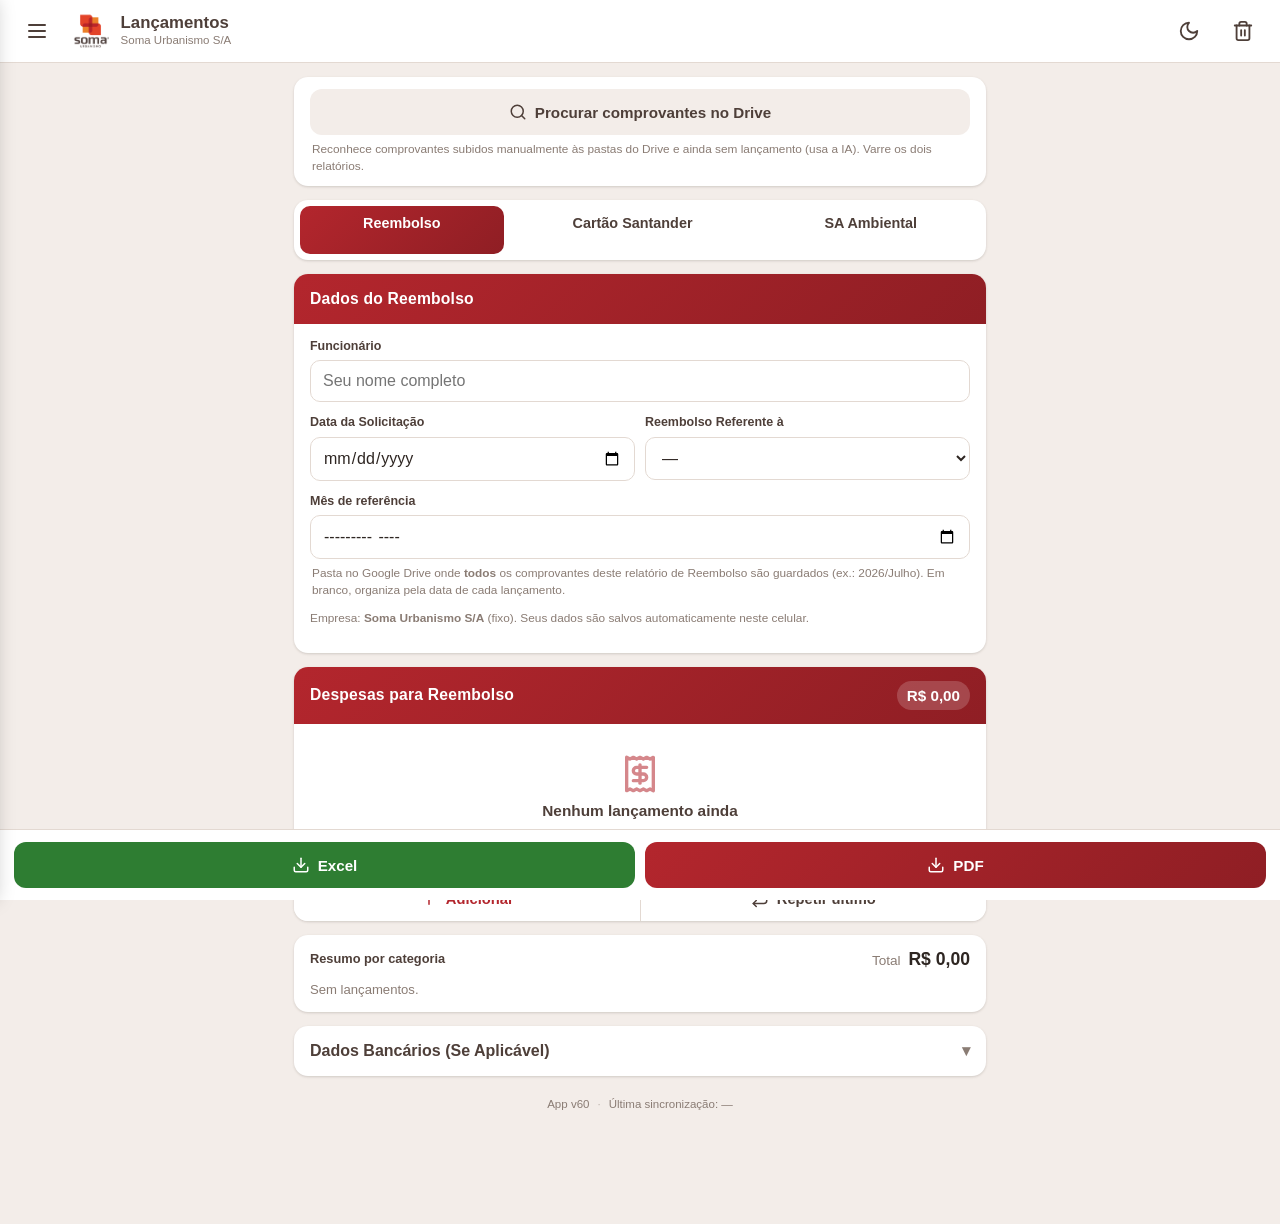
==== commit ee4080e9: "Barra de progresso do OCR e paleta da SA Ambiental em toda a UI. Cache v60 Leitura do comprovante pe" ====
--- a/index.html
+++ b/index.html
@@ -560,6 +560,15 @@
             </div>
           </div>
         </div>
+        <!-- progresso da leitura pela IA (ocrProgress em js/ocr.js) -->
+        <div class="ocr-prog" id="m-ocr-prog" style="display:none" role="status" aria-live="polite">
+          <div class="ocr-prog-head">
+            <span class="ocr-prog-spin" id="m-ocr-spin"></span>
+            <span class="ocr-prog-msg" id="m-ocr-msg">Lendo comprovante…</span>
+            <button type="button" class="hist-btn ocr-prog-retry" id="m-ocr-retry" style="display:none">Tentar de novo</button>
+          </div>
+          <div class="ocr-bar"><div class="ocr-bar-fill" id="m-ocr-fill"></div></div>
+        </div>
       </div>
       <div class="modal-actions">
         <button class="btn btn-danger-text" id="m-delete" style="display:none">Excluir</button>
--- a/styles.css
+++ b/styles.css
@@ -100,7 +100,7 @@
   padding: 13px 14px; border-radius: 12px; cursor: pointer; text-align: left;
 }
 .nav-item:active { background: var(--bg); }
-.nav-item.active { background: linear-gradient(135deg, var(--red), var(--red-dark)); color: #fff; }
+.nav-item.active { background: linear-gradient(135deg, var(--mod-accent, var(--red)), var(--mod-accent-dark, var(--red-dark))); color: #fff; }
 .nav-ic { font-size: 1.2rem; width: 26px; text-align: center; }
 .drawer-foot { padding: 14px 18px; font-size: .72rem; color: var(--muted); border-top: 1px solid var(--line); line-height: 1.5; }
 
@@ -145,7 +145,7 @@
   display: flex; flex-direction: column; align-items: center; gap: 6px;
   padding: 30px 16px; text-align: center; color: var(--muted);
 }
-.empty-ic { color: var(--red); opacity: .55; }
+.empty-ic { color: var(--mod-accent, var(--red)); opacity: .55; }
 .empty-title { font-weight: 700; color: var(--brown); font-size: .96rem; }
 .empty-sub { font-size: .82rem; }
 
@@ -177,7 +177,7 @@
 .card-head {
   display: flex; align-items: center; justify-content: space-between;
   padding: 14px 16px;
-  background: linear-gradient(135deg, var(--red), var(--red-dark));
+  background: linear-gradient(135deg, var(--mod-accent, var(--red)), var(--mod-accent-dark, var(--red-dark)));
   color: #fff;
 }
 .card-head h2 { margin: 0; font-size: 0.98rem; font-weight: 700; letter-spacing: .2px; }
@@ -218,7 +218,7 @@
 .entry .e-val { font-weight: 700; color: var(--brown); white-space: nowrap; }
 .entry .cat-tag {
   display: inline-flex; align-items: center; gap: 5px; font-size: .68rem; padding: 1px 8px 1px 2px; border-radius: 11px;
-  background: #f5e9dc; color: #a35a10; margin-right: 6px;
+  background: var(--mod-tint, #f5e9dc); color: var(--mod-tint-ink, #a35a10); margin-right: 6px;
 }
 .entry .cat-tag .ct-ic {
   display: inline-flex; align-items: center; justify-content: center; width: 18px; height: 18px;
@@ -229,11 +229,11 @@
 .add-btn {
   display: flex; align-items: center; justify-content: center; gap: 8px;
   width: 100%; padding: 13px;
-  border: 1px dashed var(--red); color: var(--red);
+  border: 1px dashed var(--mod-accent, var(--red)); color: var(--mod-accent, var(--red));
   background: var(--card); border-radius: 0; font-weight: 700; font-size: .92rem;
   cursor: pointer; border-left: none; border-right: none; border-bottom: none;
 }
-.add-btn:active { background: #fdf3f3; }
+.add-btn:active { background: var(--mod-soft, #fdf3f3); }
 .add-row { display: flex; }
 .add-row .add-btn { flex: 1; }
 .add-row .add-btn.repeat { border-left: 1px solid var(--line); color: var(--brown); }
@@ -294,7 +294,7 @@
 .cat-summary { display: flex; flex-wrap: wrap; gap: 8px; }
 .cat-chip {
   display: inline-flex; align-items: center; gap: 6px;
-  background: #f5e9dc; color: #a35a10; border-radius: 20px;
+  background: var(--mod-tint, #f5e9dc); color: var(--mod-tint-ink, #a35a10); border-radius: 20px;
   padding: 4px 11px; font-size: .78rem;
 }
 .cat-chip .cc-val { font-weight: 700; }
@@ -360,7 +360,7 @@
 .gd-folder-dot { width: 9px; height: 9px; border-radius: 50%; flex: 0 0 auto; }
 .gd-folder-name { flex: 1; min-width: 0; color: var(--text); word-break: break-word; line-height: 1.35; }
 .gd-folder-path { color: var(--muted); font-size: .76rem; }
-.gd-folder-row a { color: var(--red); font-weight: 700; white-space: nowrap; }
+.gd-folder-row a { color: var(--mod-accent, var(--red)); font-weight: 700; white-space: nowrap; }
 .gd-folder-pend { color: var(--muted); white-space: nowrap; font-size: .76rem; }
 .gd-folder-pick { white-space: nowrap; flex: 0 0 auto; }
 
@@ -387,7 +387,7 @@
 }
 .btn:active { transform: translateY(1px); }
 .btn-excel { background: var(--ok); color: #fff; }
-.btn-pdf { background: var(--red); color: #fff; }
+.btn-pdf { background: linear-gradient(135deg, var(--mod-accent, var(--red)), var(--mod-accent-dark, var(--red-dark))); color: #fff; }
 .btn-ghost { background: var(--bg); color: var(--brown); }
 
 /* ---------- Modal ---------- */
@@ -424,6 +424,40 @@
 .e-clip { display: inline-flex; vertical-align: middle; color: var(--orange); margin-left: 4px; cursor: pointer; }
 .e-thumb { width: 34px; height: 34px; object-fit: cover; border-radius: 6px; margin-left: 6px; vertical-align: middle; cursor: pointer; border: 1px solid var(--line); }
 
+/* ---------- Progresso da leitura do comprovante pela IA ----------
+   O Gemini não devolve progresso real: a barra mostra as ETAPAS (preparar /
+   enviar / ler / organizar) e avança sozinha durante a espera, para diferenciar
+   "ainda processando" de "falhou". Estado de erro fica visível até o usuário agir. */
+.ocr-prog {
+  margin-top: 10px; padding: 10px 12px;
+  border: 1px solid var(--line); border-radius: 12px; background: var(--bg);
+}
+.ocr-prog-head { display: flex; align-items: center; gap: 9px; margin-bottom: 8px; }
+.ocr-prog-msg { flex: 1; min-width: 0; font-size: .82rem; color: var(--brown); line-height: 1.3; word-break: break-word; }
+.ocr-prog-spin {
+  width: 16px; height: 16px; flex: none; border-radius: 50%; box-sizing: border-box;
+  display: inline-flex; align-items: center; justify-content: center;
+  border: 2.5px solid var(--line); border-top-color: var(--mod-accent, var(--red));
+  animation: scanspin .7s linear infinite;
+}
+.ocr-prog-retry { flex: 0 0 auto; }
+.ocr-bar { height: 6px; border-radius: 999px; background: var(--line); overflow: hidden; }
+.ocr-bar-fill {
+  height: 100%; width: 0%; border-radius: 999px;
+  background: linear-gradient(90deg, var(--mod-accent, var(--red)), var(--mod-accent-dark, var(--red-dark)));
+  transition: width .35s ease;
+}
+/* concluído: barra cheia, sem spinner */
+.ocr-prog.ok .ocr-prog-spin { border: 2.5px solid transparent; animation: none; }
+.ocr-prog.ok .ocr-prog-spin::before { content: '✓'; color: var(--ok); font-weight: 800; font-size: .95rem; line-height: 1; }
+.ocr-prog.ok .ocr-bar-fill { background: var(--ok); }
+/* falhou: vermelho SEMPRE (é erro, não marca da empresa) */
+.ocr-prog.err { border-color: #e7c3c3; }
+.ocr-prog.err .ocr-prog-spin { border: 2.5px solid transparent; animation: none; }
+.ocr-prog.err .ocr-prog-spin::before { content: '!'; color: var(--red); font-weight: 800; font-size: .95rem; line-height: 1; }
+.ocr-prog.err .ocr-prog-msg { color: var(--red); }
+.ocr-prog.err .ocr-bar-fill { background: var(--red); }
+
 /* ---------- Opções de exportação ---------- */
 .exp-opt {
   display: flex; align-items: center; gap: 12px;
@@ -431,7 +465,7 @@
   margin-bottom: 10px; cursor: pointer; font-weight: 600; color: var(--text);
 }
 .exp-opt input[type="checkbox"] {
-  width: 20px; height: 20px; flex: 0 0 auto; accent-color: var(--red); margin: 0;
+  width: 20px; height: 20px; flex: 0 0 auto; accent-color: var(--mod-accent, var(--red)); margin: 0;
 }
 .exp-opt .exp-count { display: block; font-weight: 400; font-size: .76rem; color: var(--muted); margin-top: 2px; }
 
@@ -546,7 +580,7 @@
 }
 .scan-spinner {
   width: 18px; height: 18px; flex: none; border-radius: 50%;
-  border: 2.5px solid var(--line); border-top-color: var(--red);
+  border: 2.5px solid var(--line); border-top-color: var(--mod-accent, var(--red));
   animation: scanspin .7s linear infinite;
 }
 @keyframes scanspin { to { transform: rotate(360deg); } }
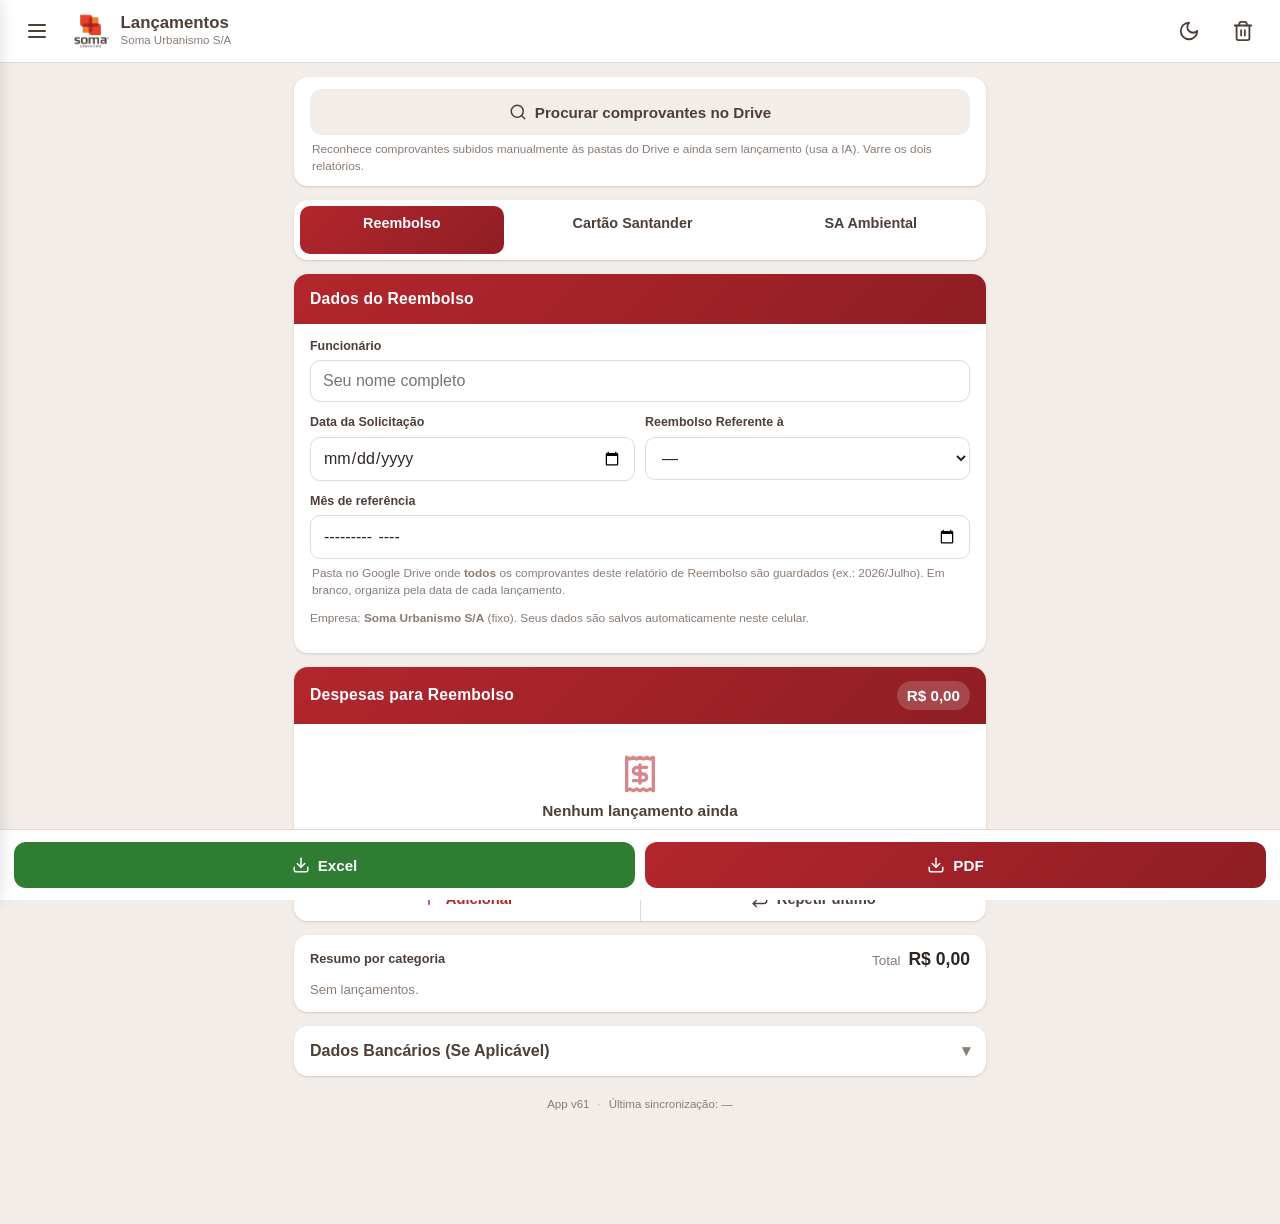
==== commit 481d089c: "SA Ambiental sem bloco de assinaturas no PDF e campo Prestador. Cache v61 Co-Authored-By: Claude Opu" ====
--- a/index.html
+++ b/index.html
@@ -227,7 +227,7 @@
           <div class="card-head"><h2>Dados do Reembolso — SA Ambiental</h2></div>
           <div class="card-body">
             <div class="field">
-              <label for="funcionario-sagestao">Funcionário</label>
+              <label for="funcionario-sagestao">Prestador</label>
               <input type="text" id="funcionario-sagestao" placeholder="Seu nome completo" autocomplete="name" />
             </div>
             <div class="row2">
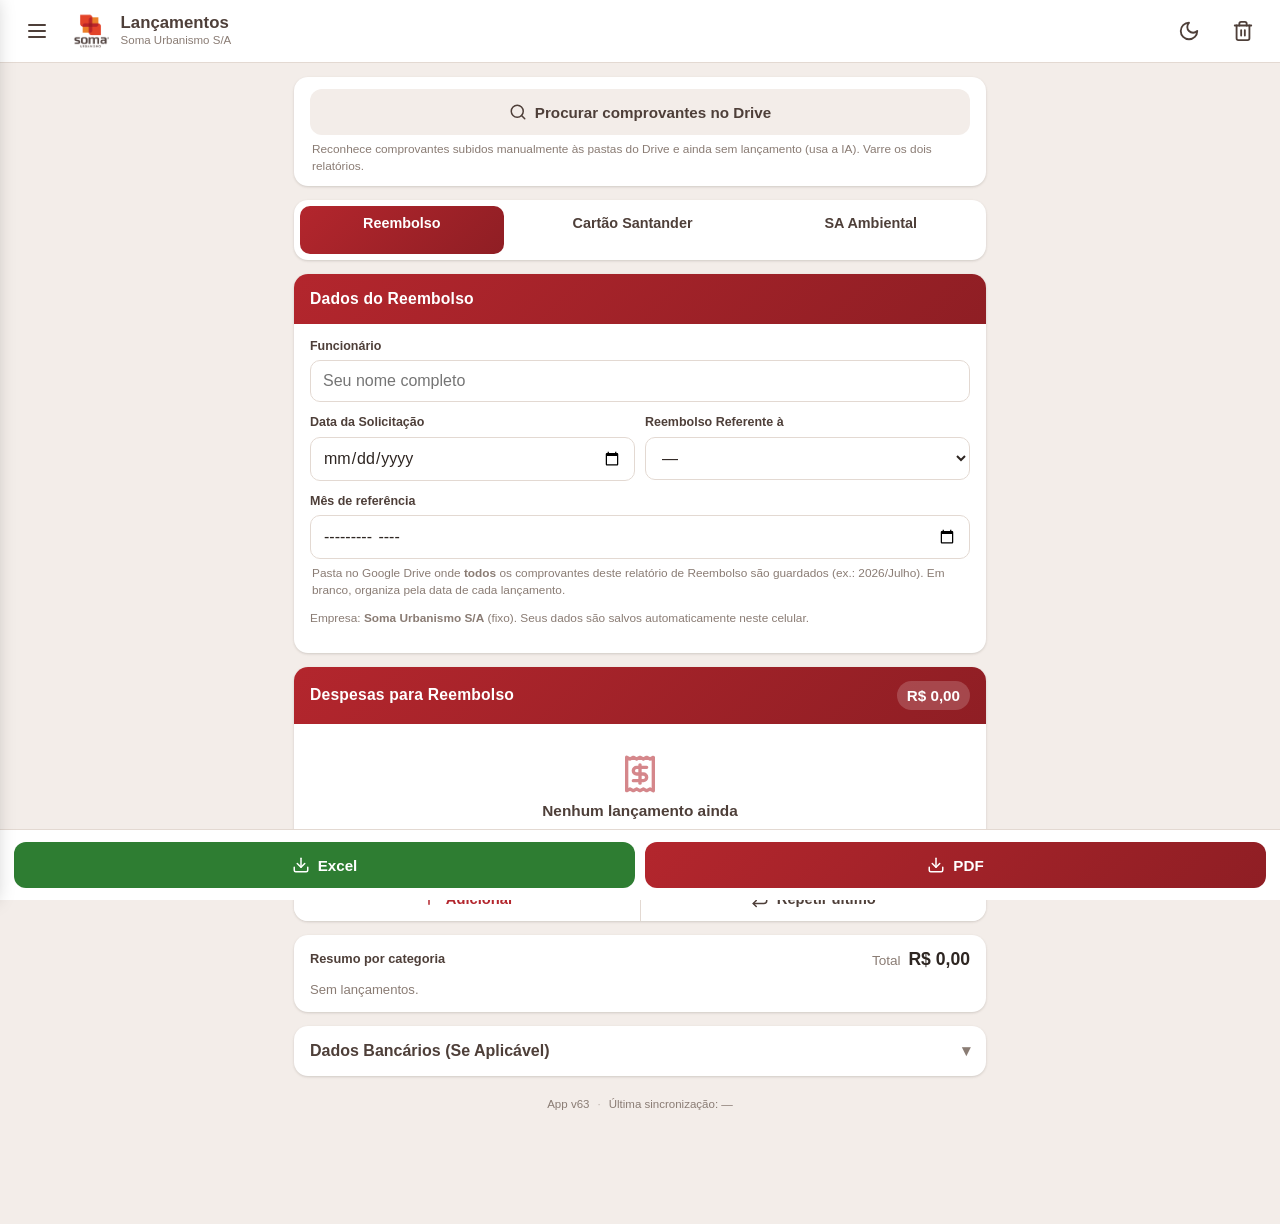
==== commit 5e4f38b5: "Corrige razao social da SA para Ltda. Cache v63 Co-Authored-By: Claude Opus 5 <noreply@anthropic.com" ====
--- a/index.html
+++ b/index.html
@@ -221,7 +221,7 @@
         </section>
       </div>
 
-      <!-- ===== Painel: SA AMBIENTAL (SA Gestão de Serviços Especializados S/A) ===== -->
+      <!-- ===== Painel: SA AMBIENTAL (SA Gestão de Serviços Especializados Ltda) ===== -->
       <div class="report-panel" id="tab-sagestao" data-panel="sagestao" role="tabpanel">
         <section class="card mod-card">
           <div class="card-head"><h2>Dados do Reembolso — SA Ambiental</h2></div>
@@ -249,7 +249,7 @@
               <input type="month" id="reportMonth-sagestao" />
               <p class="hint" style="margin:6px 2px 0">Pasta no Google Drive onde <b>todos</b> os comprovantes da SA Ambiental são guardados (pasta separada das outras). Em branco, organiza pela data de cada lançamento.</p>
             </div>
-            <p class="hint">Empresa: <b>SA Gestão de Serviços Especializados S/A</b> (fixo).</p>
+            <p class="hint">Empresa: <b>SA Gestão de Serviços Especializados Ltda</b> (fixo).</p>
           </div>
         </section>
 
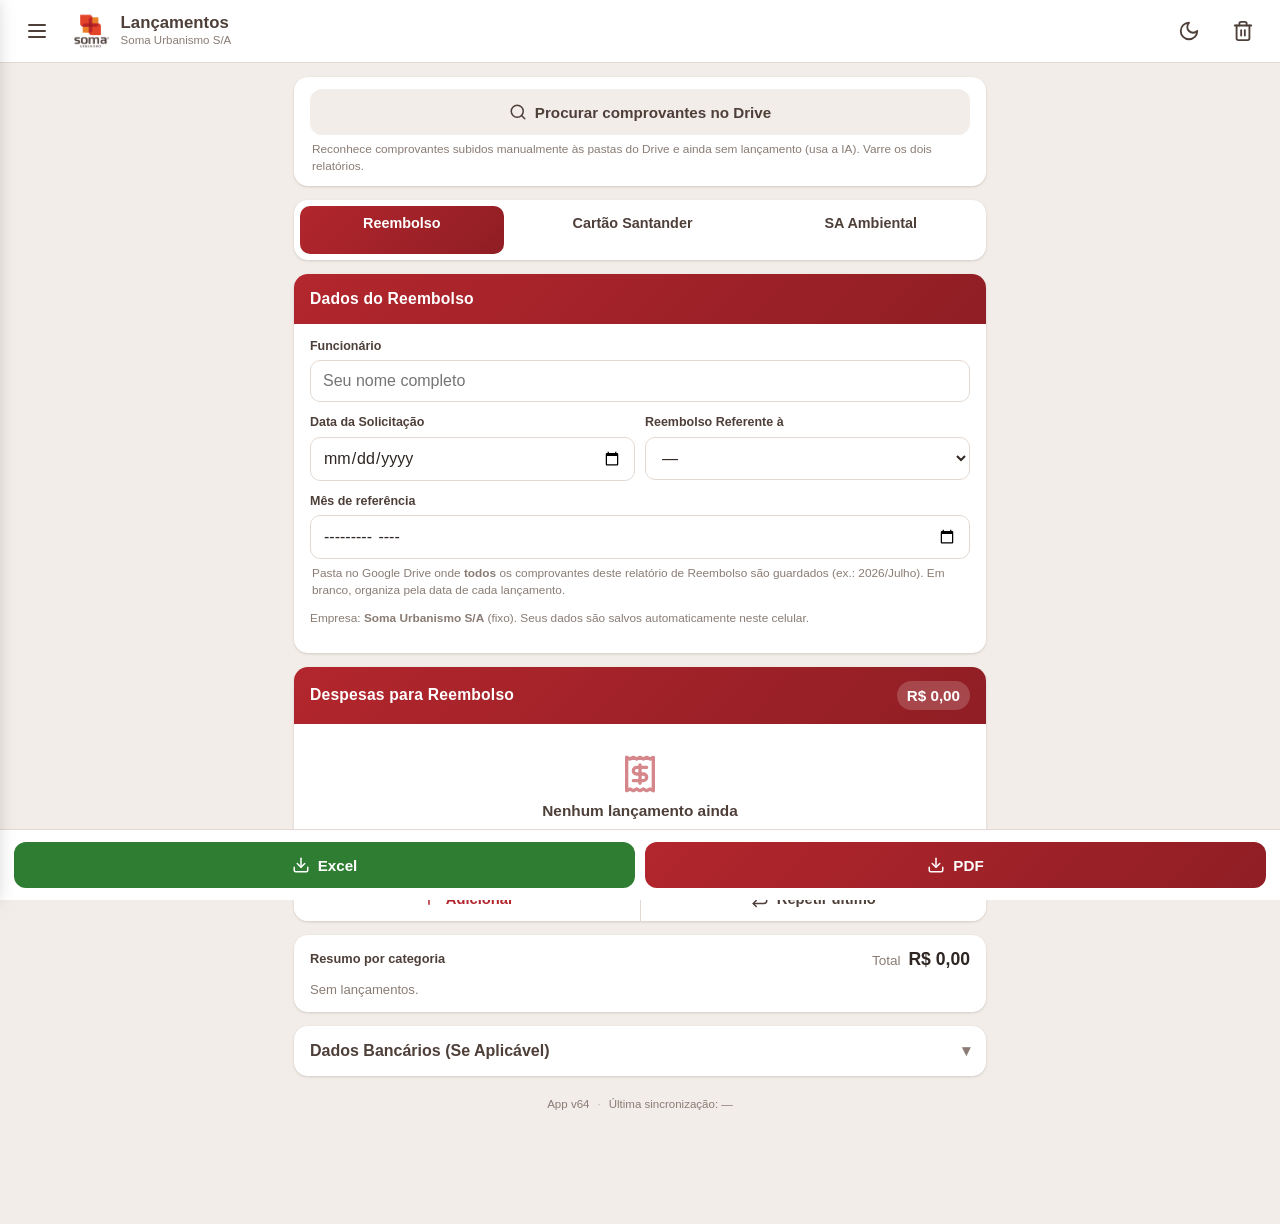
==== commit cf56881e: "Campo Referente livre na SA Ambiental. Cache v64 Co-Authored-By: Claude Opus 5 <noreply@anthropic.co" ====
--- a/index.html
+++ b/index.html
@@ -237,11 +237,7 @@
               </div>
               <div class="field">
                 <label for="referente-sagestao">Reembolso Referente à</label>
-                <select id="referente-sagestao">
-                  <option value="">—</option>
-                  <option>Cursos e Treinamentos</option>
-                  <option>Demandas operacionais</option>
-                </select>
+                <input type="text" id="referente-sagestao" placeholder="Descreva o motivo" autocomplete="off" />
               </div>
             </div>
             <div class="field">
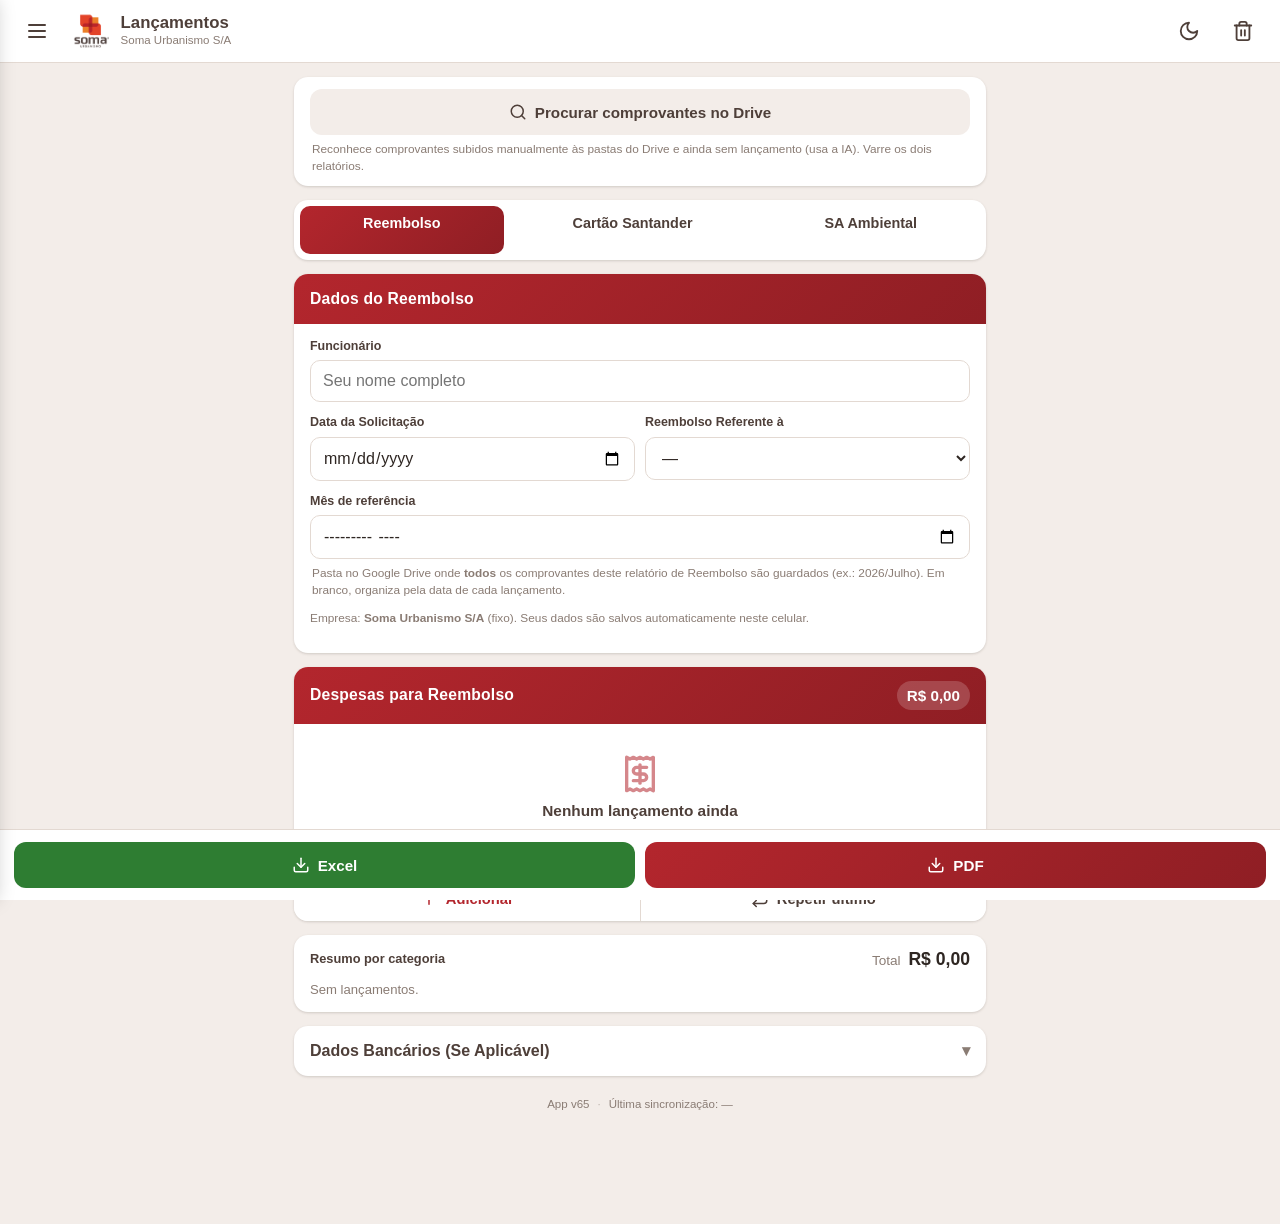
==== commit 6a6d6599: "SA Ambiental: pasta do Drive pelo campo Referente a (fechamento por voo). Cache v65 Co-Authored-By: " ====
--- a/index.html
+++ b/index.html
@@ -237,14 +237,10 @@
               </div>
               <div class="field">
                 <label for="referente-sagestao">Reembolso Referente à</label>
-                <input type="text" id="referente-sagestao" placeholder="Descreva o motivo" autocomplete="off" />
-              </div>
-            </div>
-            <div class="field">
-              <label for="reportMonth-sagestao">Mês de referência</label>
-              <input type="month" id="reportMonth-sagestao" />
-              <p class="hint" style="margin:6px 2px 0">Pasta no Google Drive onde <b>todos</b> os comprovantes da SA Ambiental são guardados (pasta separada das outras). Em branco, organiza pela data de cada lançamento.</p>
-            </div>
+                <input type="text" id="referente-sagestao" placeholder="Ex.: Voo 12/03 - Fazenda Boa Vista" autocomplete="off" />
+              </div>
+            </div>
+            <p class="hint" style="margin:2px 2px 8px">É também o <b>nome da pasta no Google Drive</b> deste fechamento: os comprovantes da SA Ambiental são guardados em <b>uma pasta por voo</b> (não por mês). Preencha antes de lançar as despesas.</p>
             <p class="hint">Empresa: <b>SA Gestão de Serviços Especializados Ltda</b> (fixo).</p>
           </div>
         </section>
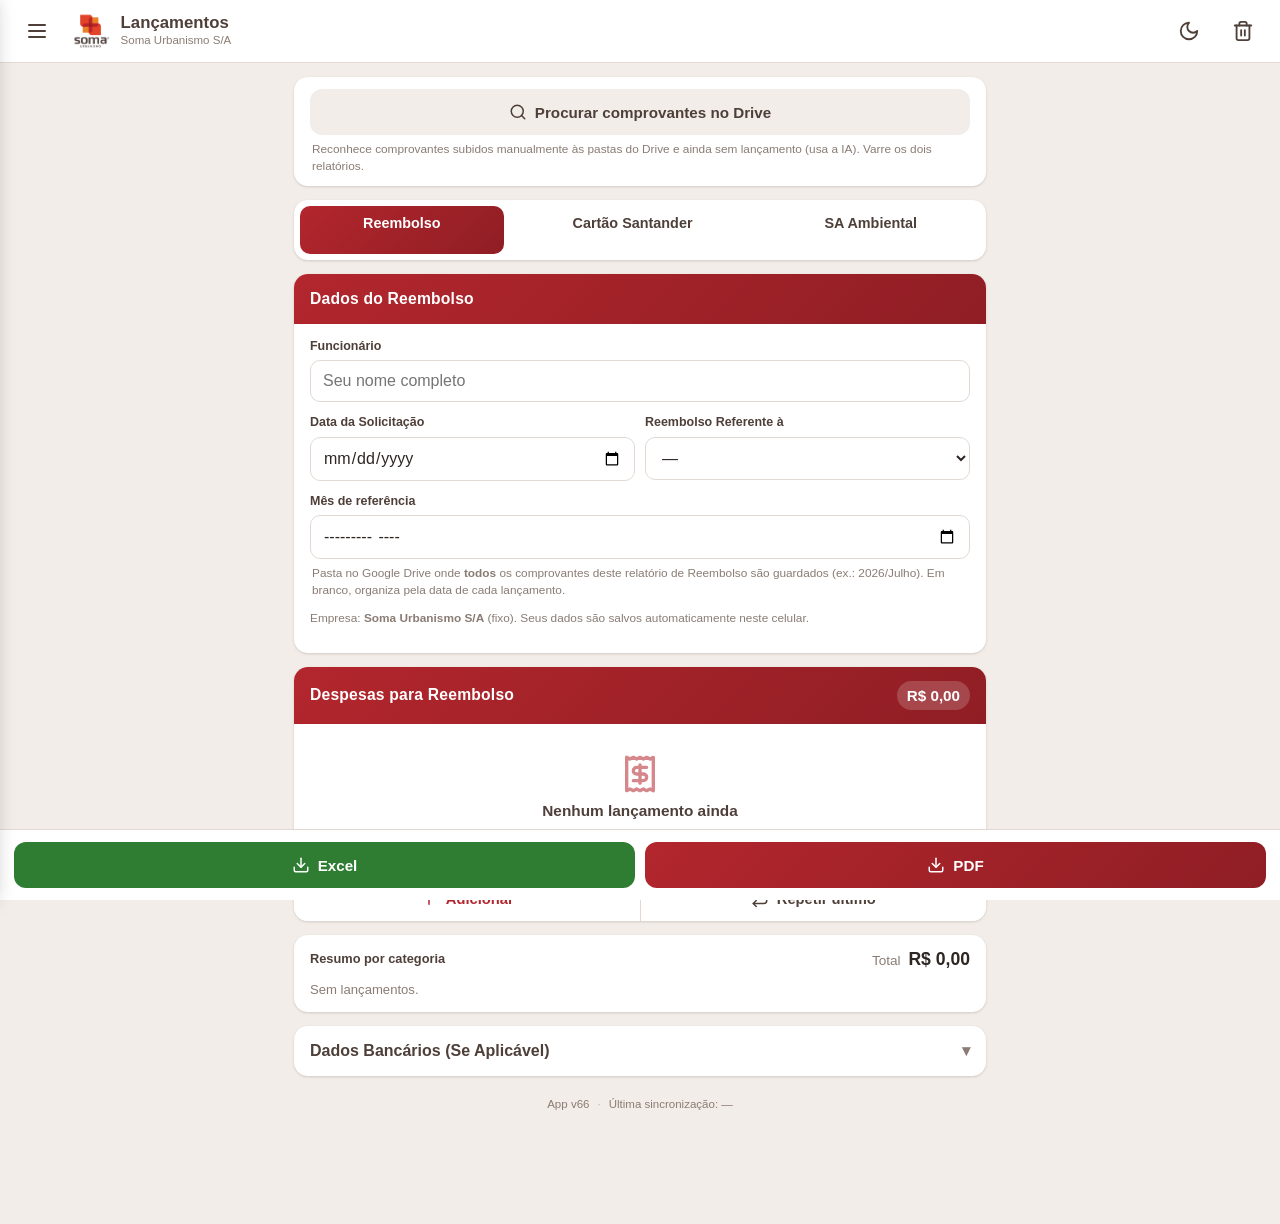
==== commit a231138e: "SA Ambiental: pasta do referente dentro de Ano/Mes. Cache v66 Co-Authored-By: Claude Opus 5 <noreply" ====
--- a/index.html
+++ b/index.html
@@ -240,7 +240,12 @@
                 <input type="text" id="referente-sagestao" placeholder="Ex.: Voo 12/03 - Fazenda Boa Vista" autocomplete="off" />
               </div>
             </div>
-            <p class="hint" style="margin:2px 2px 8px">É também o <b>nome da pasta no Google Drive</b> deste fechamento: os comprovantes da SA Ambiental são guardados em <b>uma pasta por voo</b> (não por mês). Preencha antes de lançar as despesas.</p>
+            <p class="hint" style="margin:2px 2px 8px">É também o <b>nome da pasta deste fechamento no Google Drive</b>: os comprovantes da SA Ambiental ficam em <code>{Ano}/{Mês}/{Referente à}</code> — <b>uma pasta por voo</b> dentro do mês. Preencha antes de lançar as despesas.</p>
+            <div class="field">
+              <label for="reportMonth-sagestao">Mês de referência</label>
+              <input type="month" id="reportMonth-sagestao" />
+              <p class="hint" style="margin:6px 2px 0">Mês (pasta <code>{Ano}/{Mês}</code>) em que este fechamento é guardado no Drive. Em branco, cada comprovante vai para o mês da <b>data do lançamento</b>.</p>
+            </div>
             <p class="hint">Empresa: <b>SA Gestão de Serviços Especializados Ltda</b> (fixo).</p>
           </div>
         </section>
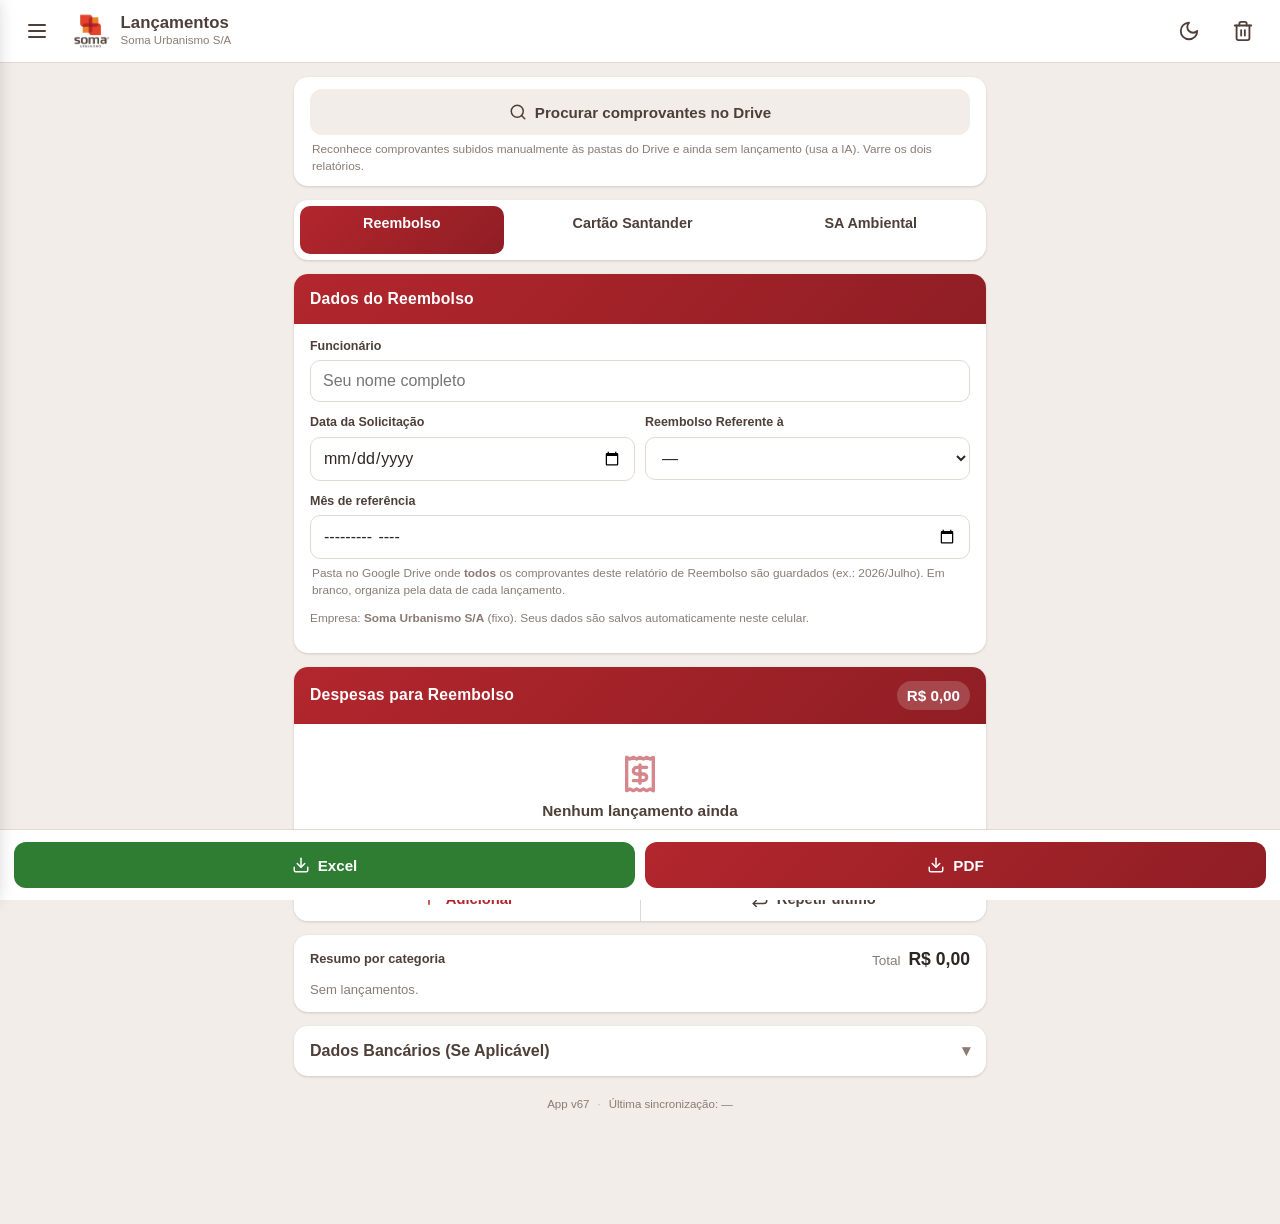
==== commit abfce1fa: "Reembolso: gasto em dolar (US$ + cotacao) no lancamento, Excel e PDF. Cache v67" ====
--- a/index.html
+++ b/index.html
@@ -538,6 +538,17 @@
         <label for="m-valor">Valor (R$)</label>
         <input type="text" id="m-valor" inputmode="decimal" placeholder="0,00" />
       </div>
+      <div class="field-row" id="m-dolar-field" style="display:none">
+        <div class="field">
+          <label for="m-valorusd">Valor em dólar (US$)</label>
+          <input type="text" id="m-valorusd" inputmode="decimal" placeholder="0,00" />
+        </div>
+        <div class="field">
+          <label for="m-cotacao">Cotação do dia (R$)</label>
+          <input type="text" id="m-cotacao" inputmode="decimal" placeholder="0,0000" />
+        </div>
+      </div>
+      <p class="hint" id="m-dolar-hint" style="display:none; margin-top:-6px">Gasto em dólar? Preencha os dois campos e o valor em R$ é calculado sozinho.</p>
       <div class="field">
         <label>Comprovante (Google Drive)</label>
         <input type="file" id="m-foto-file" accept="image/*" capture="environment" style="display:none" />
--- a/styles.css
+++ b/styles.css
@@ -189,6 +189,8 @@
 /* ---------- Form fields ---------- */
 .field { margin-bottom: 12px; }
 .field:last-child { margin-bottom: 0; }
+.field-row { display: flex; gap: 10px; margin-bottom: 12px; }
+.field-row .field { flex: 1; min-width: 0; margin-bottom: 0; }
 label { display: block; font-size: .78rem; color: var(--brown); font-weight: 600; margin-bottom: 5px; }
 input, select, textarea {
   width: 100%;
@@ -216,6 +218,7 @@
 .entry .e-desc { font-weight: 600; white-space: nowrap; overflow: hidden; text-overflow: ellipsis; }
 .entry .e-meta { font-size: .76rem; color: var(--muted); margin-top: 2px; }
 .entry .e-val { font-weight: 700; color: var(--brown); white-space: nowrap; }
+.entry .e-usd { font-weight: 500; font-size: .72rem; color: var(--muted, #8a7a72); text-align: right; margin-top: 2px; }
 .entry .cat-tag {
   display: inline-flex; align-items: center; gap: 5px; font-size: .68rem; padding: 1px 8px 1px 2px; border-radius: 11px;
   background: var(--mod-tint, #f5e9dc); color: var(--mod-tint-ink, #a35a10); margin-right: 6px;
@@ -660,6 +663,13 @@
 #print-root table.p-tbl .c-data { text-align: center; white-space: nowrap; width: 14%; }
 #print-root table.p-tbl .c-cat { text-align: center; width: 26%; }
 #print-root table.p-tbl .c-val { text-align: right; white-space: nowrap; width: 19%; }
+/* com gasto em dólar: mais 2 colunas (US$ e Cotação) — as demais encolhem p/ caber no A4 */
+#print-root table.p-tbl.dolar { font-size: 12px; }
+#print-root table.p-tbl.dolar .c-data { width: 12%; }
+#print-root table.p-tbl.dolar .c-cat { width: 16%; }
+#print-root table.p-tbl.dolar .c-usd { text-align: right; white-space: nowrap; width: 13%; }
+#print-root table.p-tbl.dolar .c-cot { text-align: right; white-space: nowrap; width: 11%; }
+#print-root table.p-tbl.dolar .c-val { width: 15%; }
 #print-root tr.p-subtotal td { font-weight: 700; color: var(--p-ink); background: var(--p-subtotal); }
 #print-root tr.p-subtotal td.sub-lbl { text-align: right; }
 #print-root tr.p-subtotal td.sub-val { text-align: right; }
